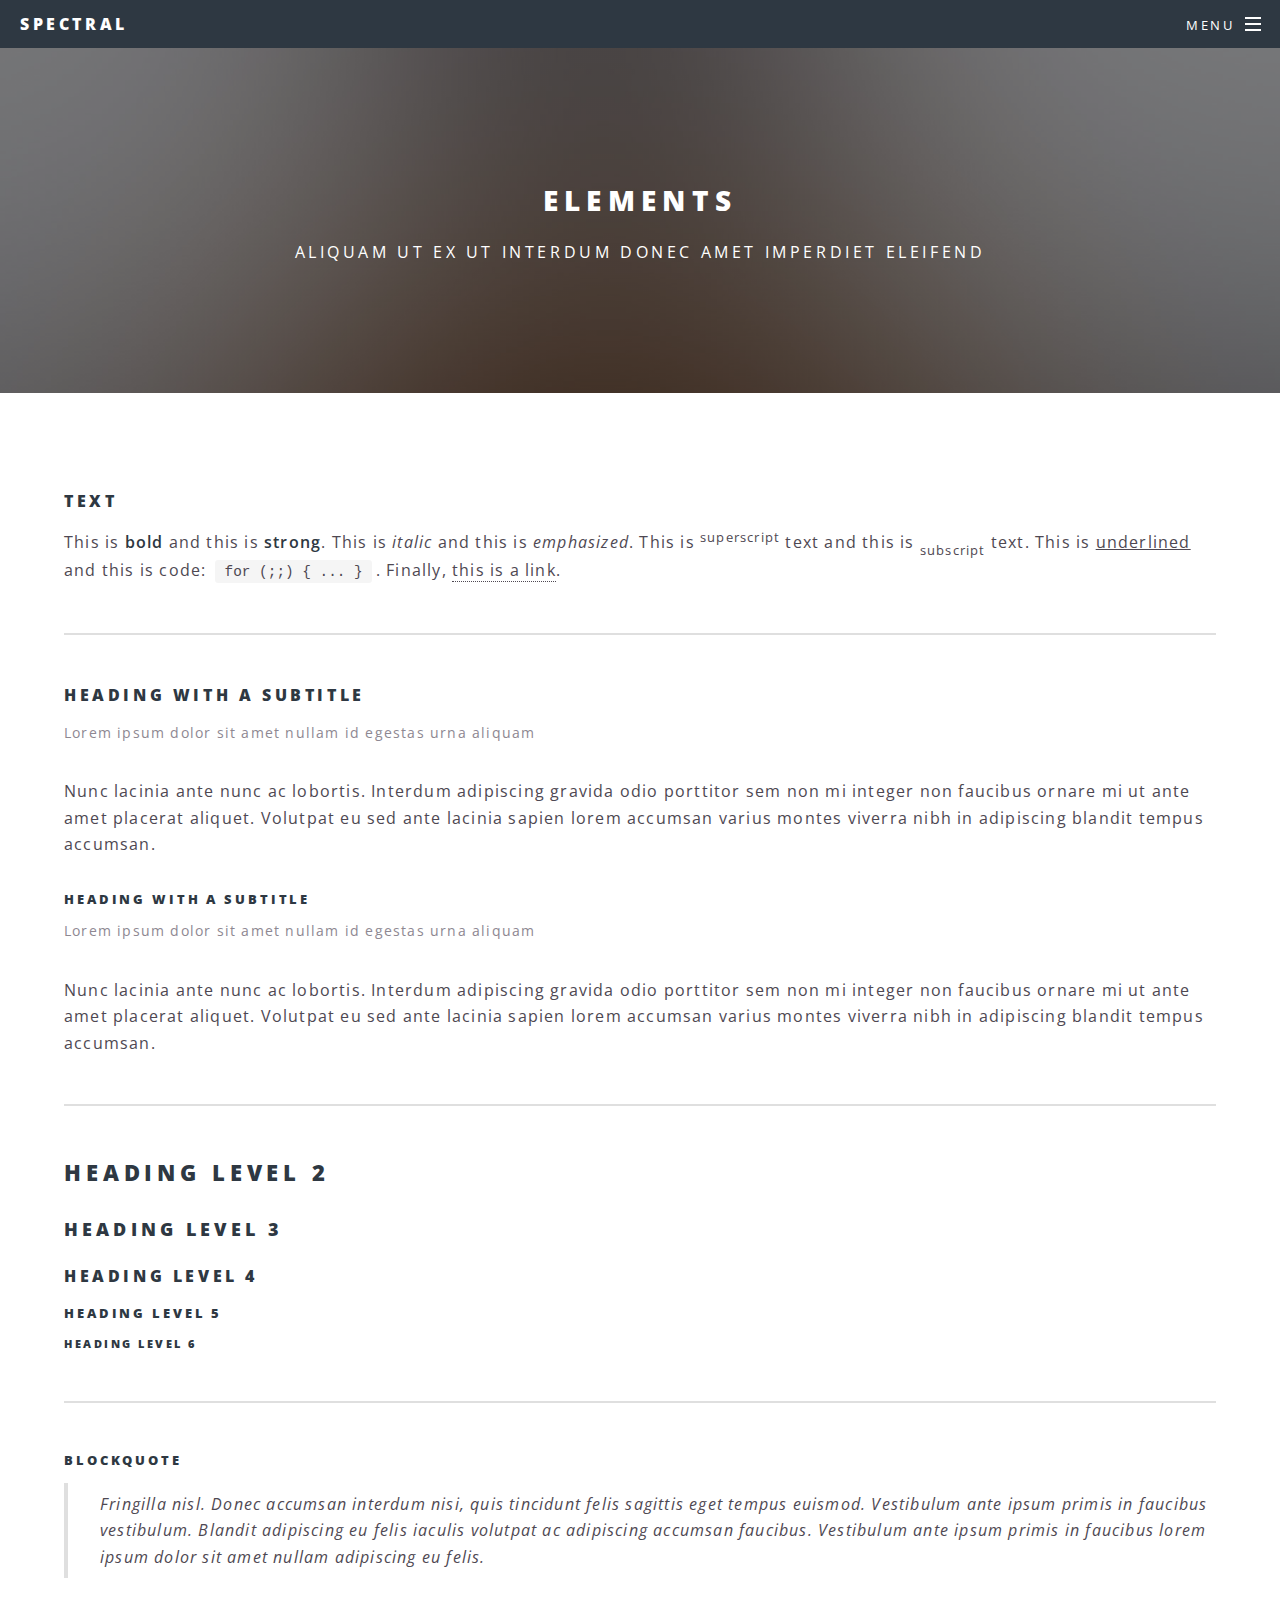
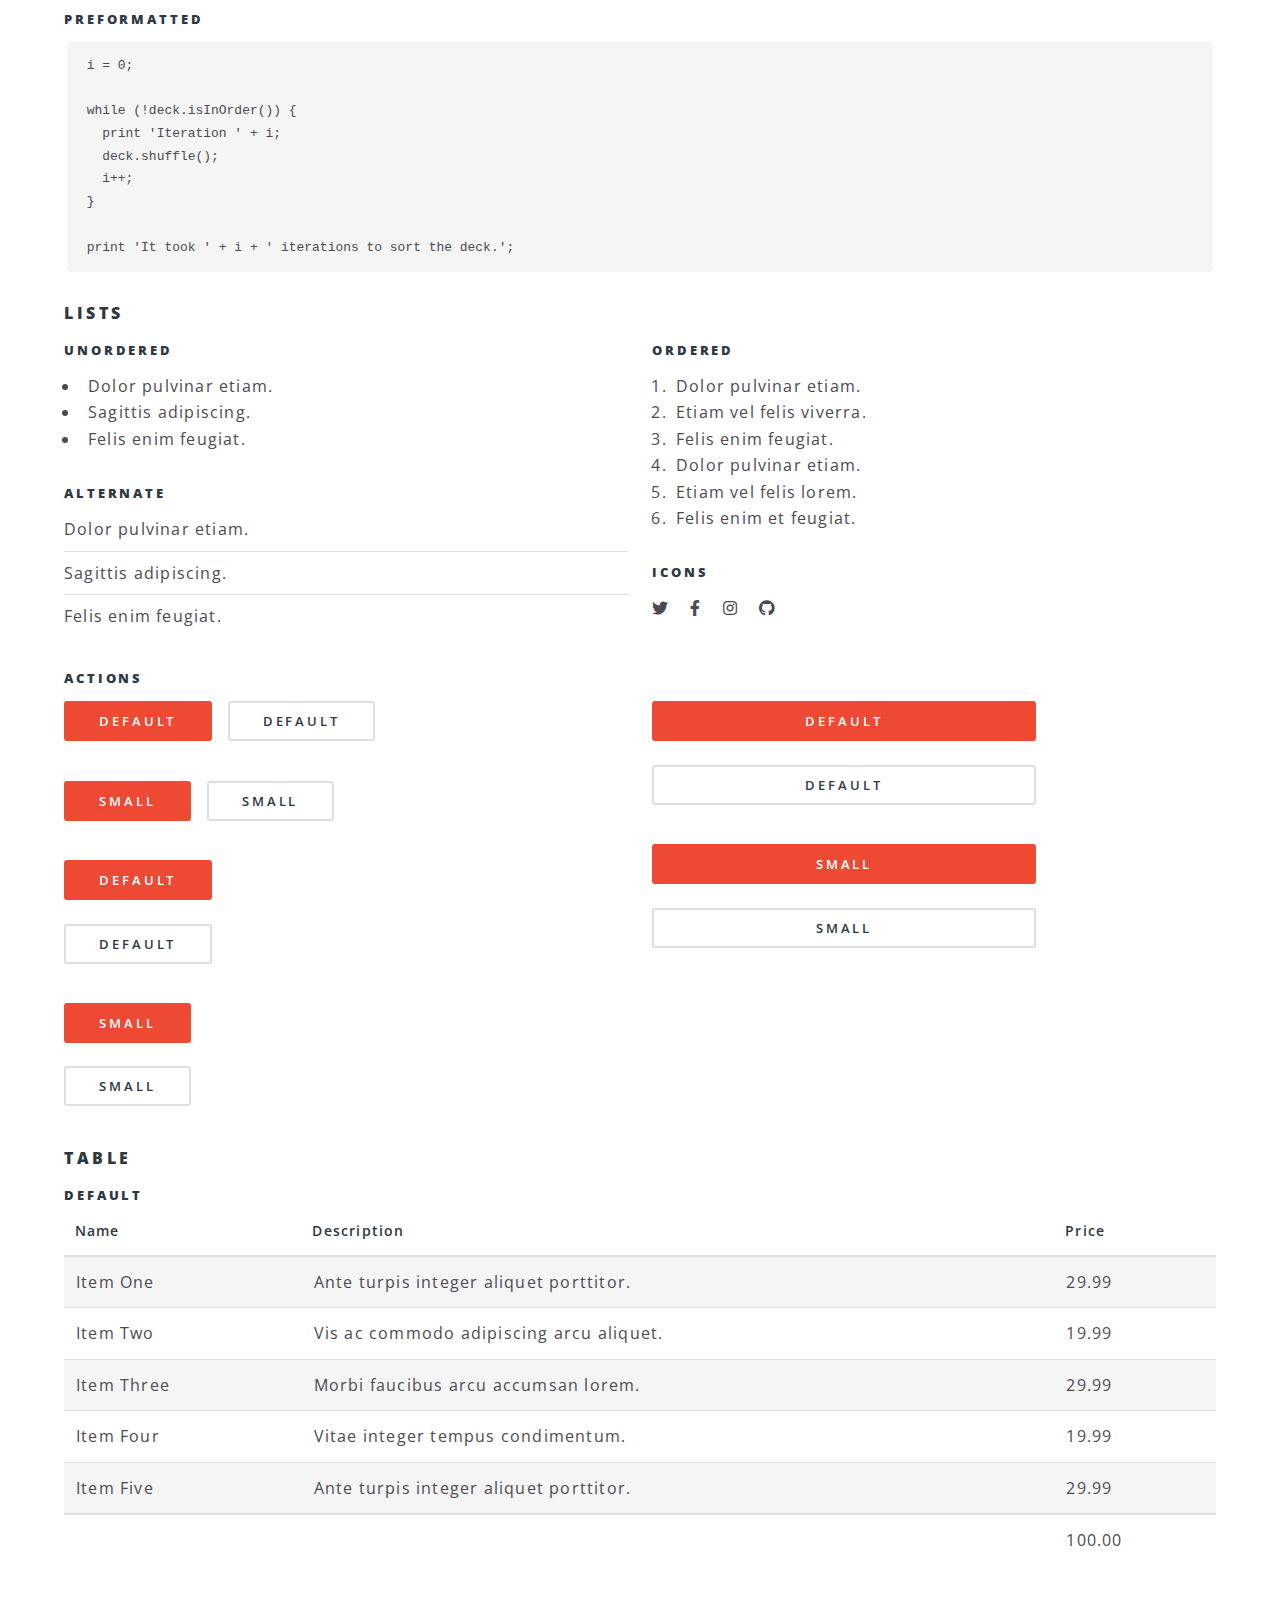
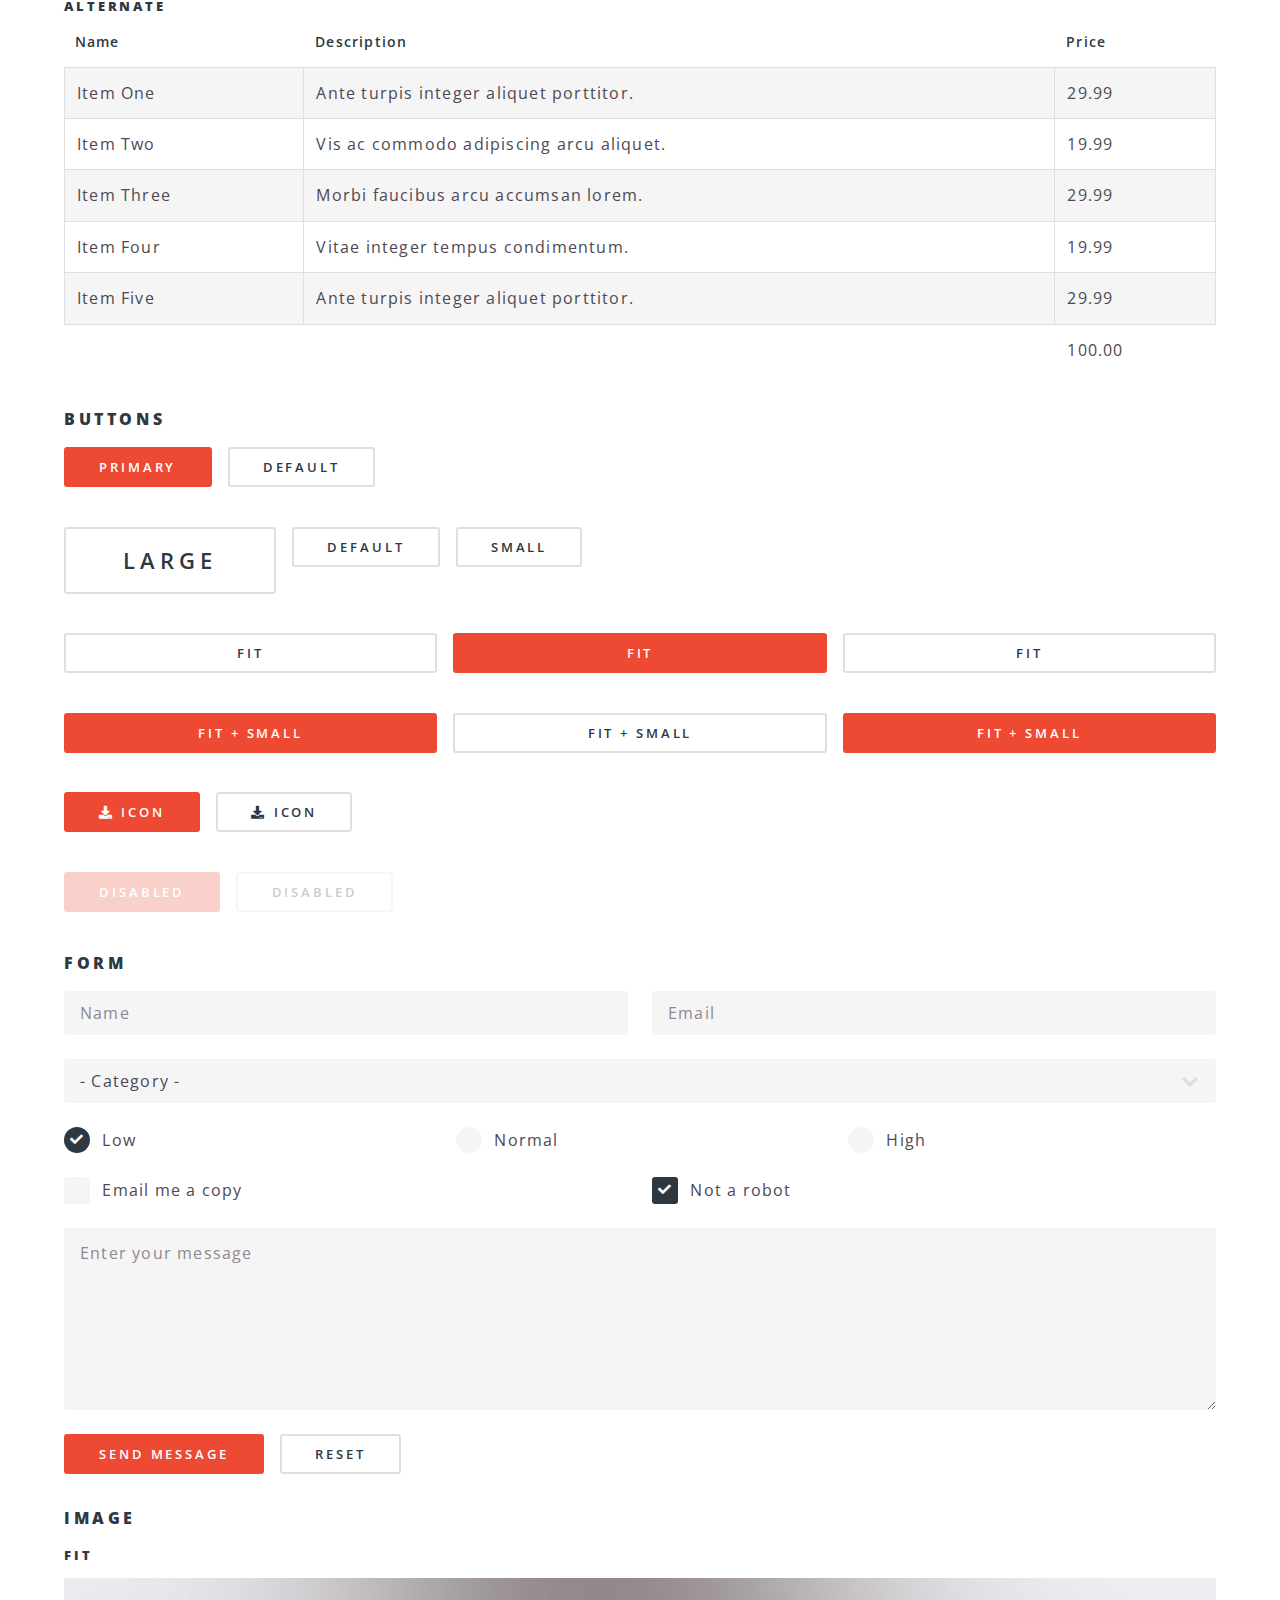
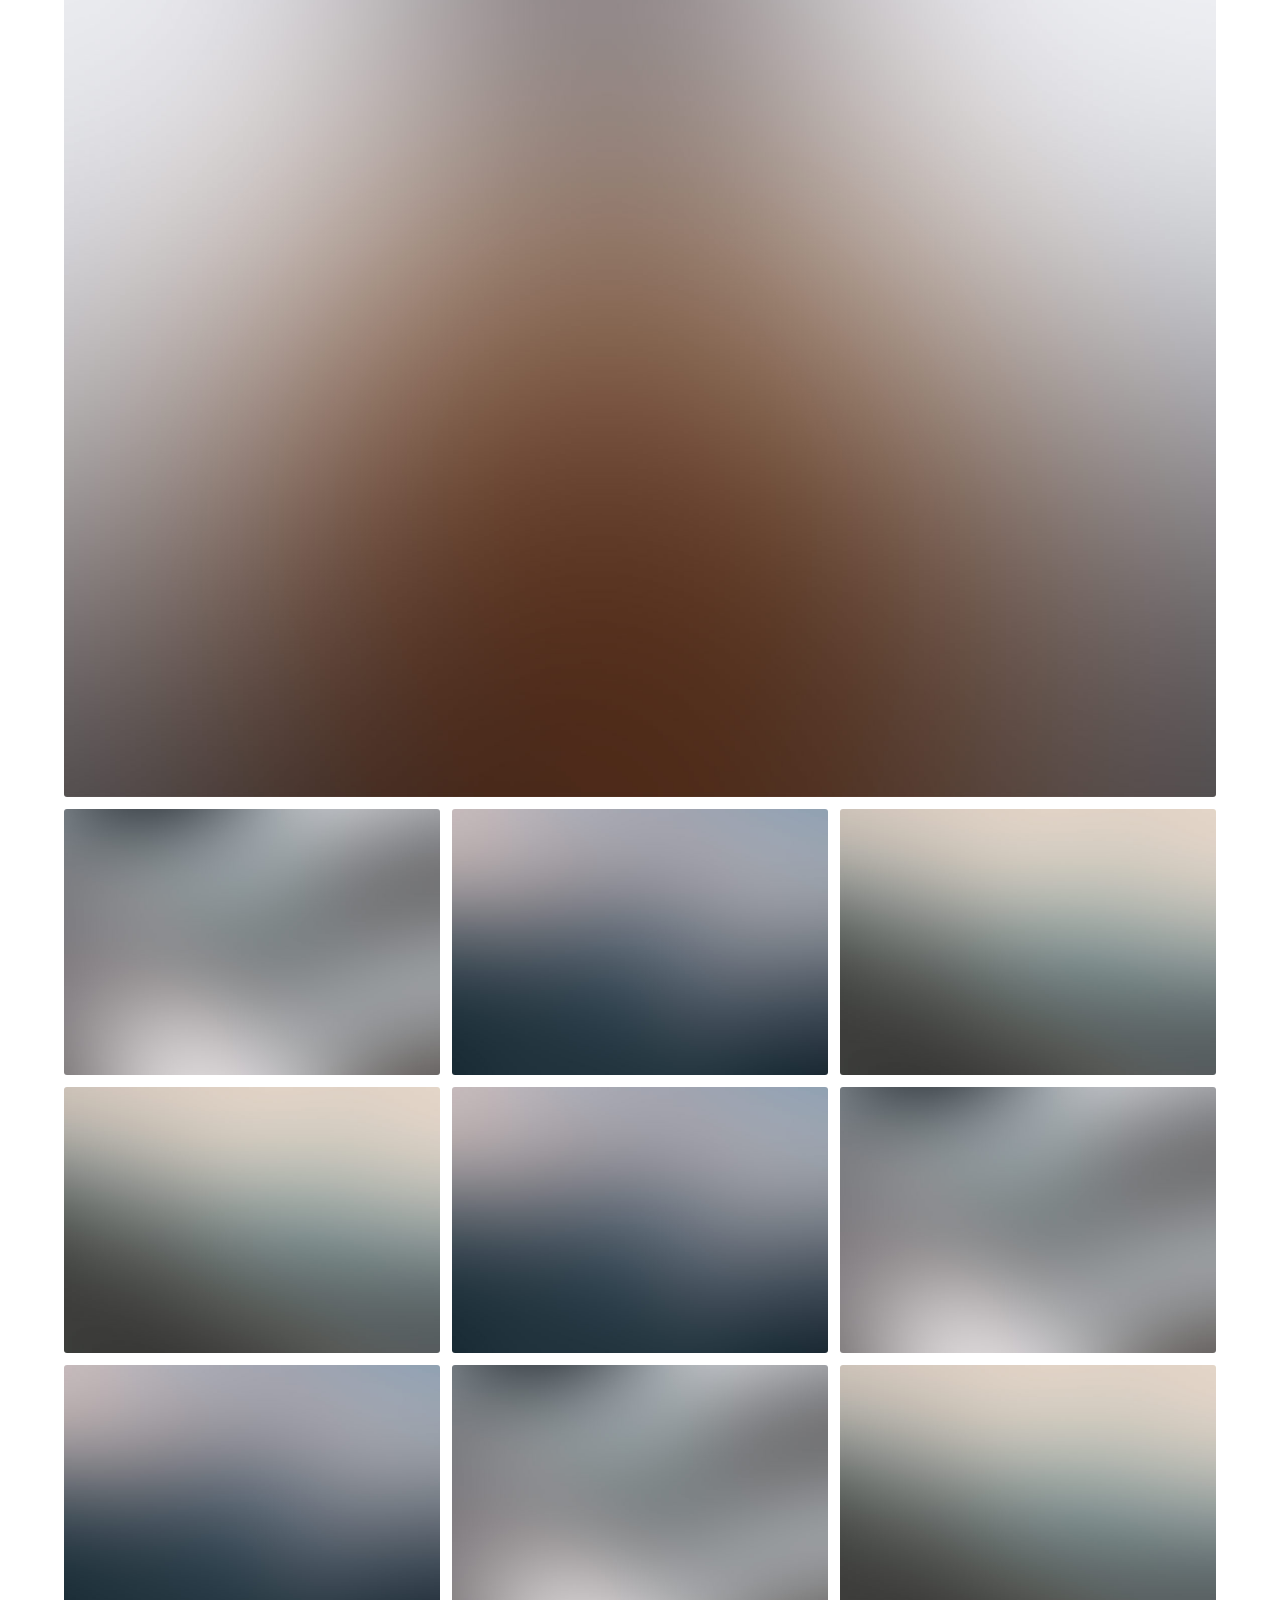
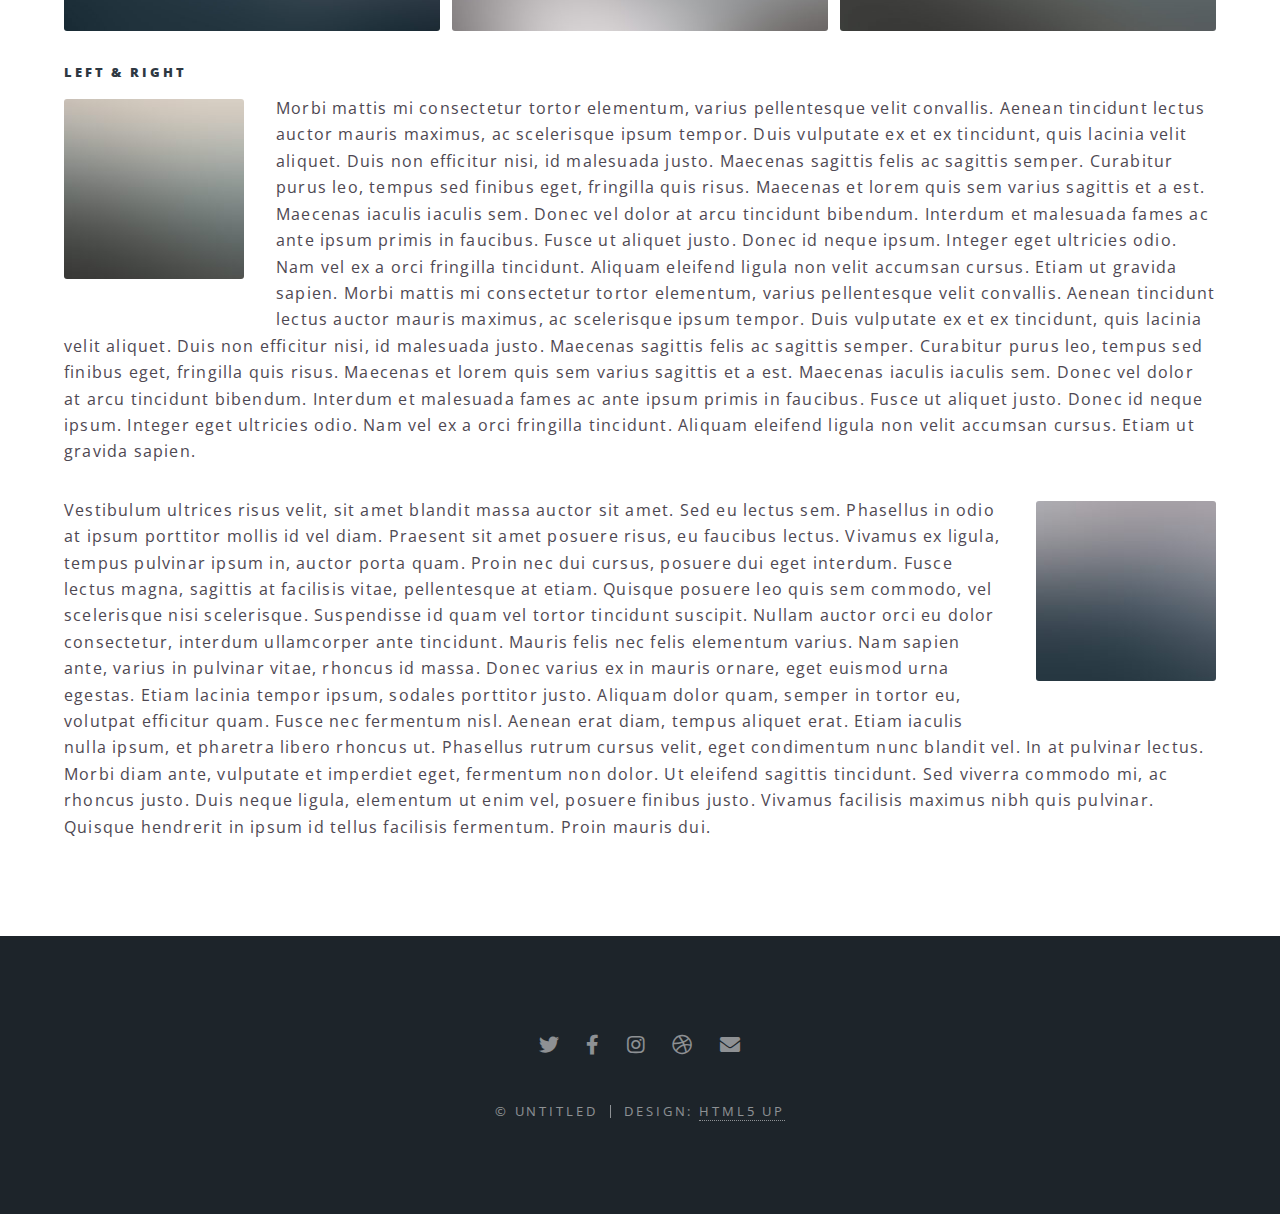
==== elements.html @ bafc872d "Initial commit" ====
<!DOCTYPE HTML>
<!--
	Spectral by HTML5 UP
	html5up.net | @ajlkn
	Free for personal and commercial use under the CCA 3.0 license (html5up.net/license)
-->
<html>
	<head>
		<title>Elements - Spectral by HTML5 UP</title>
		<meta charset="utf-8" />
		<meta name="viewport" content="width=device-width, initial-scale=1, user-scalable=no" />
		<link rel="stylesheet" href="assets/css/main.css" />
		<noscript><link rel="stylesheet" href="assets/css/noscript.css" /></noscript>
	</head>
	<body class="is-preload">

		<!-- Page Wrapper -->
			<div id="page-wrapper">

				<!-- Header -->
					<header id="header">
						<h1><a href="index.html">Spectral</a></h1>
						<nav id="nav">
							<ul>
								<li class="special">
									<a href="#menu" class="menuToggle"><span>Menu</span></a>
									<div id="menu">
										<ul>
											<li><a href="index.html">Home</a></li>
											<li><a href="generic.html">Generic</a></li>
											<li><a href="elements.html">Elements</a></li>
											<li><a href="#">Sign Up</a></li>
											<li><a href="#">Log In</a></li>
										</ul>
									</div>
								</li>
							</ul>
						</nav>
					</header>

				<!-- Main -->
					<article id="main">
						<header>
							<h2>Elements</h2>
							<p>Aliquam ut ex ut interdum donec amet imperdiet eleifend</p>
						</header>
						<section class="wrapper style5">
							<div class="inner">

								<section>
									<h4>Text</h4>
									<p>This is <b>bold</b> and this is <strong>strong</strong>. This is <i>italic</i> and this is <em>emphasized</em>.
									This is <sup>superscript</sup> text and this is <sub>subscript</sub> text.
									This is <u>underlined</u> and this is code: <code>for (;;) { ... }</code>. Finally, <a href="#">this is a link</a>.</p>
									<hr />
									<header>
										<h4>Heading with a Subtitle</h4>
										<p>Lorem ipsum dolor sit amet nullam id egestas urna aliquam</p>
									</header>
									<p>Nunc lacinia ante nunc ac lobortis. Interdum adipiscing gravida odio porttitor sem non mi integer non faucibus ornare mi ut ante amet placerat aliquet. Volutpat eu sed ante lacinia sapien lorem accumsan varius montes viverra nibh in adipiscing blandit tempus accumsan.</p>
									<header>
										<h5>Heading with a Subtitle</h5>
										<p>Lorem ipsum dolor sit amet nullam id egestas urna aliquam</p>
									</header>
									<p>Nunc lacinia ante nunc ac lobortis. Interdum adipiscing gravida odio porttitor sem non mi integer non faucibus ornare mi ut ante amet placerat aliquet. Volutpat eu sed ante lacinia sapien lorem accumsan varius montes viverra nibh in adipiscing blandit tempus accumsan.</p>
									<hr />
									<h2>Heading Level 2</h2>
									<h3>Heading Level 3</h3>
									<h4>Heading Level 4</h4>
									<h5>Heading Level 5</h5>
									<h6>Heading Level 6</h6>
									<hr />
									<h5>Blockquote</h5>
									<blockquote>Fringilla nisl. Donec accumsan interdum nisi, quis tincidunt felis sagittis eget tempus euismod. Vestibulum ante ipsum primis in faucibus vestibulum. Blandit adipiscing eu felis iaculis volutpat ac adipiscing accumsan faucibus. Vestibulum ante ipsum primis in faucibus lorem ipsum dolor sit amet nullam adipiscing eu felis.</blockquote>
									<h5>Preformatted</h5>
									<pre><code>i = 0;

while (!deck.isInOrder()) {
  print 'Iteration ' + i;
  deck.shuffle();
  i++;
}

print 'It took ' + i + ' iterations to sort the deck.';</code></pre>
								</section>

								<section>
									<h4>Lists</h4>
									<div class="row">
										<div class="col-6 col-12-medium">
											<h5>Unordered</h5>
											<ul>
												<li>Dolor pulvinar etiam.</li>
												<li>Sagittis adipiscing.</li>
												<li>Felis enim feugiat.</li>
											</ul>
											<h5>Alternate</h5>
											<ul class="alt">
												<li>Dolor pulvinar etiam.</li>
												<li>Sagittis adipiscing.</li>
												<li>Felis enim feugiat.</li>
											</ul>
										</div>
										<div class="col-6 col-12-medium">
											<h5>Ordered</h5>
											<ol>
												<li>Dolor pulvinar etiam.</li>
												<li>Etiam vel felis viverra.</li>
												<li>Felis enim feugiat.</li>
												<li>Dolor pulvinar etiam.</li>
												<li>Etiam vel felis lorem.</li>
												<li>Felis enim et feugiat.</li>
											</ol>
											<h5>Icons</h5>
											<ul class="icons">
												<li><a href="#" class="icon brands fa-twitter"><span class="label">Twitter</span></a></li>
												<li><a href="#" class="icon brands fa-facebook-f"><span class="label">Facebook</span></a></li>
												<li><a href="#" class="icon brands fa-instagram"><span class="label">Instagram</span></a></li>
												<li><a href="#" class="icon brands fa-github"><span class="label">Github</span></a></li>
											</ul>
										</div>
									</div>
									<h5>Actions</h5>
									<div class="row">
										<div class="col-6 col-12-medium">
											<ul class="actions">
												<li><a href="#" class="button primary">Default</a></li>
												<li><a href="#" class="button">Default</a></li>
											</ul>
											<ul class="actions small">
												<li><a href="#" class="button primary small">Small</a></li>
												<li><a href="#" class="button small">Small</a></li>
											</ul>
											<ul class="actions stacked">
												<li><a href="#" class="button primary">Default</a></li>
												<li><a href="#" class="button">Default</a></li>
											</ul>
											<ul class="actions stacked">
												<li><a href="#" class="button primary small">Small</a></li>
												<li><a href="#" class="button small">Small</a></li>
											</ul>
										</div>
										<div class="col-6 col-12-medium">
											<ul class="actions stacked">
												<li><a href="#" class="button primary fit">Default</a></li>
												<li><a href="#" class="button fit">Default</a></li>
											</ul>
											<ul class="actions stacked">
												<li><a href="#" class="button primary small fit">Small</a></li>
												<li><a href="#" class="button small fit">Small</a></li>
											</ul>
										</div>
									</div>
								</section>

								<section>
									<h4>Table</h4>
									<h5>Default</h5>
									<div class="table-wrapper">
										<table>
											<thead>
												<tr>
													<th>Name</th>
													<th>Description</th>
													<th>Price</th>
												</tr>
											</thead>
											<tbody>
												<tr>
													<td>Item One</td>
													<td>Ante turpis integer aliquet porttitor.</td>
													<td>29.99</td>
												</tr>
												<tr>
													<td>Item Two</td>
													<td>Vis ac commodo adipiscing arcu aliquet.</td>
													<td>19.99</td>
												</tr>
												<tr>
													<td>Item Three</td>
													<td> Morbi faucibus arcu accumsan lorem.</td>
													<td>29.99</td>
												</tr>
												<tr>
													<td>Item Four</td>
													<td>Vitae integer tempus condimentum.</td>
													<td>19.99</td>
												</tr>
												<tr>
													<td>Item Five</td>
													<td>Ante turpis integer aliquet porttitor.</td>
													<td>29.99</td>
												</tr>
											</tbody>
											<tfoot>
												<tr>
													<td colspan="2"></td>
													<td>100.00</td>
												</tr>
											</tfoot>
										</table>
									</div>

									<h5>Alternate</h5>
									<div class="table-wrapper">
										<table class="alt">
											<thead>
												<tr>
													<th>Name</th>
													<th>Description</th>
													<th>Price</th>
												</tr>
											</thead>
											<tbody>
												<tr>
													<td>Item One</td>
													<td>Ante turpis integer aliquet porttitor.</td>
													<td>29.99</td>
												</tr>
												<tr>
													<td>Item Two</td>
													<td>Vis ac commodo adipiscing arcu aliquet.</td>
													<td>19.99</td>
												</tr>
												<tr>
													<td>Item Three</td>
													<td> Morbi faucibus arcu accumsan lorem.</td>
													<td>29.99</td>
												</tr>
												<tr>
													<td>Item Four</td>
													<td>Vitae integer tempus condimentum.</td>
													<td>19.99</td>
												</tr>
												<tr>
													<td>Item Five</td>
													<td>Ante turpis integer aliquet porttitor.</td>
													<td>29.99</td>
												</tr>
											</tbody>
											<tfoot>
												<tr>
													<td colspan="2"></td>
													<td>100.00</td>
												</tr>
											</tfoot>
										</table>
									</div>
								</section>

								<section>
									<h4>Buttons</h4>
									<ul class="actions">
										<li><a href="#" class="button primary">Primary</a></li>
										<li><a href="#" class="button">Default</a></li>
									</ul>
									<ul class="actions">
										<li><a href="#" class="button large">Large</a></li>
										<li><a href="#" class="button">Default</a></li>
										<li><a href="#" class="button small">Small</a></li>
									</ul>
									<ul class="actions fit">
										<li><a href="#" class="button fit">Fit</a></li>
										<li><a href="#" class="button primary fit">Fit</a></li>
										<li><a href="#" class="button fit">Fit</a></li>
									</ul>
									<ul class="actions fit small">
										<li><a href="#" class="button primary fit small">Fit + Small</a></li>
										<li><a href="#" class="button fit small">Fit + Small</a></li>
										<li><a href="#" class="button primary fit small">Fit + Small</a></li>
									</ul>
									<ul class="actions">
										<li><a href="#" class="button primary icon solid fa-download">Icon</a></li>
										<li><a href="#" class="button icon solid fa-download">Icon</a></li>
									</ul>
									<ul class="actions">
										<li><span class="button primary disabled">Disabled</span></li>
										<li><span class="button disabled">Disabled</span></li>
									</ul>
								</section>

								<section>
									<h4>Form</h4>
									<form method="post" action="#">
										<div class="row gtr-uniform">
											<div class="col-6 col-12-xsmall">
												<input type="text" name="demo-name" id="demo-name" value="" placeholder="Name" />
											</div>
											<div class="col-6 col-12-xsmall">
												<input type="email" name="demo-email" id="demo-email" value="" placeholder="Email" />
											</div>
											<div class="col-12">
												<select name="demo-category" id="demo-category">
													<option value="">- Category -</option>
													<option value="1">Manufacturing</option>
													<option value="1">Shipping</option>
													<option value="1">Administration</option>
													<option value="1">Human Resources</option>
												</select>
											</div>
											<div class="col-4 col-12-small">
												<input type="radio" id="demo-priority-low" name="demo-priority" checked>
												<label for="demo-priority-low">Low</label>
											</div>
											<div class="col-4 col-12-small">
												<input type="radio" id="demo-priority-normal" name="demo-priority">
												<label for="demo-priority-normal">Normal</label>
											</div>
											<div class="col-4 col-12-small">
												<input type="radio" id="demo-priority-high" name="demo-priority">
												<label for="demo-priority-high">High</label>
											</div>
											<div class="col-6 col-12-small">
												<input type="checkbox" id="demo-copy" name="demo-copy">
												<label for="demo-copy">Email me a copy</label>
											</div>
											<div class="col-6 col-12-small">
												<input type="checkbox" id="demo-human" name="demo-human" checked>
												<label for="demo-human">Not a robot</label>
											</div>
											<div class="col-12">
												<textarea name="demo-message" id="demo-message" placeholder="Enter your message" rows="6"></textarea>
											</div>
											<div class="col-12">
												<ul class="actions">
													<li><input type="submit" value="Send Message" class="primary" /></li>
													<li><input type="reset" value="Reset" /></li>
												</ul>
											</div>
										</div>
									</form>
								</section>

								<section>
									<h4>Image</h4>
									<h5>Fit</h5>
									<div class="box alt">
										<div class="row gtr-50 gtr-uniform">
											<div class="col-12"><span class="image fit"><img src="images/banner.jpg" alt="" /></span></div>
											<div class="col-4"><span class="image fit"><img src="images/pic01.jpg" alt="" /></span></div>
											<div class="col-4"><span class="image fit"><img src="images/pic02.jpg" alt="" /></span></div>
											<div class="col-4"><span class="image fit"><img src="images/pic03.jpg" alt="" /></span></div>
											<div class="col-4"><span class="image fit"><img src="images/pic03.jpg" alt="" /></span></div>
											<div class="col-4"><span class="image fit"><img src="images/pic02.jpg" alt="" /></span></div>
											<div class="col-4"><span class="image fit"><img src="images/pic01.jpg" alt="" /></span></div>
											<div class="col-4"><span class="image fit"><img src="images/pic02.jpg" alt="" /></span></div>
											<div class="col-4"><span class="image fit"><img src="images/pic01.jpg" alt="" /></span></div>
											<div class="col-4"><span class="image fit"><img src="images/pic03.jpg" alt="" /></span></div>
										</div>
									</div>
									<h5>Left &amp; Right</h5>
									<p><span class="image left"><img src="images/pic04.jpg" alt="" /></span>Morbi mattis mi consectetur tortor elementum, varius pellentesque velit convallis. Aenean tincidunt lectus auctor mauris maximus, ac scelerisque ipsum tempor. Duis vulputate ex et ex tincidunt, quis lacinia velit aliquet. Duis non efficitur nisi, id malesuada justo. Maecenas sagittis felis ac sagittis semper. Curabitur purus leo, tempus sed finibus eget, fringilla quis risus. Maecenas et lorem quis sem varius sagittis et a est. Maecenas iaculis iaculis sem. Donec vel dolor at arcu tincidunt bibendum. Interdum et malesuada fames ac ante ipsum primis in faucibus. Fusce ut aliquet justo. Donec id neque ipsum. Integer eget ultricies odio. Nam vel ex a orci fringilla tincidunt. Aliquam eleifend ligula non velit accumsan cursus. Etiam ut gravida sapien. Morbi mattis mi consectetur tortor elementum, varius pellentesque velit convallis. Aenean tincidunt lectus auctor mauris maximus, ac scelerisque ipsum tempor. Duis vulputate ex et ex tincidunt, quis lacinia velit aliquet. Duis non efficitur nisi, id malesuada justo. Maecenas sagittis felis ac sagittis semper. Curabitur purus leo, tempus sed finibus eget, fringilla quis risus. Maecenas et lorem quis sem varius sagittis et a est. Maecenas iaculis iaculis sem. Donec vel dolor at arcu tincidunt bibendum. Interdum et malesuada fames ac ante ipsum primis in faucibus. Fusce ut aliquet justo. Donec id neque ipsum. Integer eget ultricies odio. Nam vel ex a orci fringilla tincidunt. Aliquam eleifend ligula non velit accumsan cursus. Etiam ut gravida sapien.</p>
									<p><span class="image right"><img src="images/pic05.jpg" alt="" /></span>Vestibulum ultrices risus velit, sit amet blandit massa auctor sit amet. Sed eu lectus sem. Phasellus in odio at ipsum porttitor mollis id vel diam. Praesent sit amet posuere risus, eu faucibus lectus. Vivamus ex ligula, tempus pulvinar ipsum in, auctor porta quam. Proin nec dui cursus, posuere dui eget interdum. Fusce lectus magna, sagittis at facilisis vitae, pellentesque at etiam. Quisque posuere leo quis sem commodo, vel scelerisque nisi scelerisque. Suspendisse id quam vel tortor tincidunt suscipit. Nullam auctor orci eu dolor consectetur, interdum ullamcorper ante tincidunt. Mauris felis nec felis elementum varius. Nam sapien ante, varius in pulvinar vitae, rhoncus id massa. Donec varius ex in mauris ornare, eget euismod urna egestas. Etiam lacinia tempor ipsum, sodales porttitor justo. Aliquam dolor quam, semper in tortor eu, volutpat efficitur quam. Fusce nec fermentum nisl. Aenean erat diam, tempus aliquet erat. Etiam iaculis nulla ipsum, et pharetra libero rhoncus ut. Phasellus rutrum cursus velit, eget condimentum nunc blandit vel. In at pulvinar lectus. Morbi diam ante, vulputate et imperdiet eget, fermentum non dolor. Ut eleifend sagittis tincidunt. Sed viverra commodo mi, ac rhoncus justo. Duis neque ligula, elementum ut enim vel, posuere finibus justo. Vivamus facilisis maximus nibh quis pulvinar. Quisque hendrerit in ipsum id tellus facilisis fermentum. Proin mauris dui.</p>
								</section>

							</div>
						</section>
					</article>

				<!-- Footer -->
					<footer id="footer">
						<ul class="icons">
							<li><a href="#" class="icon brands fa-twitter"><span class="label">Twitter</span></a></li>
							<li><a href="#" class="icon brands fa-facebook-f"><span class="label">Facebook</span></a></li>
							<li><a href="#" class="icon brands fa-instagram"><span class="label">Instagram</span></a></li>
							<li><a href="#" class="icon brands fa-dribbble"><span class="label">Dribbble</span></a></li>
							<li><a href="#" class="icon solid fa-envelope"><span class="label">Email</span></a></li>
						</ul>
						<ul class="copyright">
							<li>&copy; Untitled</li><li>Design: <a href="http://html5up.net">HTML5 UP</a></li>
						</ul>
					</footer>

			</div>

		<!-- Scripts -->
			<script src="assets/js/jquery.min.js"></script>
			<script src="assets/js/jquery.scrollex.min.js"></script>
			<script src="assets/js/jquery.scrolly.min.js"></script>
			<script src="assets/js/browser.min.js"></script>
			<script src="assets/js/breakpoints.min.js"></script>
			<script src="assets/js/util.js"></script>
			<script src="assets/js/main.js"></script>

	</body>
</html>
---- assets/css/main.css ----
@import url(fontawesome-all.min.css);
@import url("https://fonts.googleapis.com/css?family=Open+Sans:400,400italic,600,600italic,800,800italic");

/*
	Spectral by HTML5 UP
	html5up.net | @ajlkn
	Free for personal and commercial use under the CCA 3.0 license (html5up.net/license)
*/

html, body, div, span, applet, object,
iframe, h1, h2, h3, h4, h5, h6, p, blockquote,
pre, a, abbr, acronym, address, big, cite,
code, del, dfn, em, img, ins, kbd, q, s, samp,
small, strike, strong, sub, sup, tt, var, b,
u, i, center, dl, dt, dd, ol, ul, li, fieldset,
form, label, legend, table, caption, tbody,
tfoot, thead, tr, th, td, article, aside,
canvas, details, embed, figure, figcaption,
footer, header, hgroup, menu, nav, output, ruby,
section, summary, time, mark, audio, video {
	margin: 0;
	padding: 0;
	border: 0;
	font-size: 100%;
	font: inherit;
	vertical-align: baseline;}

article, aside, details, figcaption, figure,
footer, header, hgroup, menu, nav, section {
	display: block;}

body {
	line-height: 1;
}

ol, ul {
	list-style: none;
}

blockquote, q {
	quotes: none;
}

	blockquote:before, blockquote:after, q:before, q:after {
		content: '';
		content: none;
	}

table {
	border-collapse: collapse;
	border-spacing: 0;
}

body {
	-webkit-text-size-adjust: none;
}

mark {
	background-color: transparent;
	color: inherit;
}

input::-moz-focus-inner {
	border: 0;
	padding: 0;
}

input, select, textarea {
	-moz-appearance: none;
	-webkit-appearance: none;
	-ms-appearance: none;
	appearance: none;
}

/* Basic */

	@-ms-viewport {
		width: device-width;
	}

	html {
		box-sizing: border-box;
	}

	*, *:before, *:after {
		box-sizing: inherit;
	}

	body {
		background: #2e3842;
	}

		body.is-preload *, body.is-preload *:before, body.is-preload *:after {
			-moz-animation: none !important;
			-webkit-animation: none !important;
			-ms-animation: none !important;
			animation: none !important;
			-moz-transition: none !important;
			-webkit-transition: none !important;
			-ms-transition: none !important;
			transition: none !important;
		}

	body, input, select, textarea {
		color: #fff;
		font-family: "Open Sans", Helvetica, sans-serif;
		font-size: 15pt;
		font-weight: 400;
		letter-spacing: 0.075em;
		line-height: 1.65em;
	}

		@media screen and (max-width: 1680px) {

			body, input, select, textarea {
				font-size: 13pt;
			}

		}

		@media screen and (max-width: 1280px) {

			body, input, select, textarea {
				font-size: 12pt;
			}

		}

		@media screen and (max-width: 736px) {

			body, input, select, textarea {
				font-size: 11pt;
				letter-spacing: 0.0375em;
			}

		}

	a {
		-moz-transition: color 0.2s ease, border-bottom-color 0.2s ease;
		-webkit-transition: color 0.2s ease, border-bottom-color 0.2s ease;
		-ms-transition: color 0.2s ease, border-bottom-color 0.2s ease;
		transition: color 0.2s ease, border-bottom-color 0.2s ease;
		border-bottom: dotted 1px;
		color: inherit;
		text-decoration: none;
	}

		a:hover {
			border-bottom-color: transparent;
		}

	strong, b {
		color: #fff;
		font-weight: 600;
	}

	em, i {
		font-style: italic;
	}

	p {
		margin: 0 0 2em 0;
	}

	h1, h2, h3, h4, h5, h6 {
		color: #fff;
		font-weight: 800;
		letter-spacing: 0.225em;
		line-height: 1em;
		margin: 0 0 1em 0;
		text-transform: uppercase;
	}

		h1 a, h2 a, h3 a, h4 a, h5 a, h6 a {
			color: inherit;
			text-decoration: none;
		}

	h2 {
		font-size: 1.35em;
		line-height: 1.75em;
	}

		@media screen and (max-width: 736px) {

			h2 {
				font-size: 1.1em;
				line-height: 1.65em;
			}

		}

	h3 {
		font-size: 1.15em;
		line-height: 1.75em;
	}

		@media screen and (max-width: 736px) {

			h3 {
				font-size: 1em;
				line-height: 1.65em;
			}

		}

	h4 {
		font-size: 1em;
		line-height: 1.5em;
	}

	h5 {
		font-size: 0.8em;
		line-height: 1.5em;
	}

	h6 {
		font-size: 0.7em;
		line-height: 1.5em;
	}

	sub {
		font-size: 0.8em;
		position: relative;
		top: 0.5em;
	}

	sup {
		font-size: 0.8em;
		position: relative;
		top: -0.5em;
	}

	hr {
		border: 0;
		border-bottom: solid 2px #fff;
		margin: 3em 0;
	}

		hr.major {
			margin: 4.5em 0;
		}

	blockquote {
		border-left: solid 4px #fff;
		font-style: italic;
		margin: 0 0 2em 0;
		padding: 0.5em 0 0.5em 2em;
	}

	code {
		background: rgba(144, 144, 144, 0.25);
		border-radius: 3px;
		font-family: "Courier New", monospace;
		font-size: 0.9em;
		letter-spacing: 0;
		margin: 0 0.25em;
		padding: 0.25em 0.65em;
	}

	pre {
		-webkit-overflow-scrolling: touch;
		font-family: "Courier New", monospace;
		font-size: 0.9em;
		margin: 0 0 2em 0;
	}

		pre code {
			display: block;
			line-height: 1.75em;
			padding: 1em 1.5em;
			overflow-x: auto;
		}

	.align-left {
		text-align: left;
	}

	.align-center {
		text-align: center;
	}

	.align-right {
		text-align: right;
	}

/* Row */

	.row {
		display: flex;
		flex-wrap: wrap;
		box-sizing: border-box;
		align-items: stretch;
	}

		.row > * {
			box-sizing: border-box;
		}

		.row.gtr-uniform > * > :last-child {
			margin-bottom: 0;
		}

		.row.aln-left {
			justify-content: flex-start;
		}

		.row.aln-center {
			justify-content: center;
		}

		.row.aln-right {
			justify-content: flex-end;
		}

		.row.aln-top {
			align-items: flex-start;
		}

		.row.aln-middle {
			align-items: center;
		}

		.row.aln-bottom {
			align-items: flex-end;
		}

		.row > .imp {
			order: -1;
		}

		.row > .col-1 {
			width: 8.33333%;
		}

		.row > .off-1 {
			margin-left: 8.33333%;
		}

		.row > .col-2 {
			width: 16.66667%;
		}

		.row > .off-2 {
			margin-left: 16.66667%;
		}

		.row > .col-3 {
			width: 25%;
		}

		.row > .off-3 {
			margin-left: 25%;
		}

		.row > .col-4 {
			width: 33.33333%;
		}

		.row > .off-4 {
			margin-left: 33.33333%;
		}

		.row > .col-5 {
			width: 41.66667%;
		}

		.row > .off-5 {
			margin-left: 41.66667%;
		}

		.row > .col-6 {
			width: 50%;
		}

		.row > .off-6 {
			margin-left: 50%;
		}

		.row > .col-7 {
			width: 58.33333%;
		}

		.row > .off-7 {
			margin-left: 58.33333%;
		}

		.row > .col-8 {
			width: 66.66667%;
		}

		.row > .off-8 {
			margin-left: 66.66667%;
		}

		.row > .col-9 {
			width: 75%;
		}

		.row > .off-9 {
			margin-left: 75%;
		}

		.row > .col-10 {
			width: 83.33333%;
		}

		.row > .off-10 {
			margin-left: 83.33333%;
		}

		.row > .col-11 {
			width: 91.66667%;
		}

		.row > .off-11 {
			margin-left: 91.66667%;
		}

		.row > .col-12 {
			width: 100%;
		}

		.row > .off-12 {
			margin-left: 100%;
		}

		.row.gtr-0 {
			margin-top: 0;
			margin-left: 0em;
		}

			.row.gtr-0 > * {
				padding: 0 0 0 0em;
			}

			.row.gtr-0.gtr-uniform {
				margin-top: 0em;
			}

				.row.gtr-0.gtr-uniform > * {
					padding-top: 0em;
				}

		.row.gtr-25 {
			margin-top: 0;
			margin-left: -0.375em;
		}

			.row.gtr-25 > * {
				padding: 0 0 0 0.375em;
			}

			.row.gtr-25.gtr-uniform {
				margin-top: -0.375em;
			}

				.row.gtr-25.gtr-uniform > * {
					padding-top: 0.375em;
				}

		.row.gtr-50 {
			margin-top: 0;
			margin-left: -0.75em;
		}

			.row.gtr-50 > * {
				padding: 0 0 0 0.75em;
			}

			.row.gtr-50.gtr-uniform {
				margin-top: -0.75em;
			}

				.row.gtr-50.gtr-uniform > * {
					padding-top: 0.75em;
				}

		.row {
			margin-top: 0;
			margin-left: -1.5em;
		}

			.row > * {
				padding: 0 0 0 1.5em;
			}

			.row.gtr-uniform {
				margin-top: -1.5em;
			}

				.row.gtr-uniform > * {
					padding-top: 1.5em;
				}

		.row.gtr-150 {
			margin-top: 0;
			margin-left: -2.25em;
		}

			.row.gtr-150 > * {
				padding: 0 0 0 2.25em;
			}

			.row.gtr-150.gtr-uniform {
				margin-top: -2.25em;
			}

				.row.gtr-150.gtr-uniform > * {
					padding-top: 2.25em;
				}

		.row.gtr-200 {
			margin-top: 0;
			margin-left: -3em;
		}

			.row.gtr-200 > * {
				padding: 0 0 0 3em;
			}

			.row.gtr-200.gtr-uniform {
				margin-top: -3em;
			}

				.row.gtr-200.gtr-uniform > * {
					padding-top: 3em;
				}

		@media screen and (max-width: 1680px) {

			.row {
				display: flex;
				flex-wrap: wrap;
				box-sizing: border-box;
				align-items: stretch;
			}

				.row > * {
					box-sizing: border-box;
				}

				.row.gtr-uniform > * > :last-child {
					margin-bottom: 0;
				}

				.row.aln-left {
					justify-content: flex-start;
				}

				.row.aln-center {
					justify-content: center;
				}

				.row.aln-right {
					justify-content: flex-end;
				}

				.row.aln-top {
					align-items: flex-start;
				}

				.row.aln-middle {
					align-items: center;
				}

				.row.aln-bottom {
					align-items: flex-end;
				}

				.row > .imp-xlarge {
					order: -1;
				}

				.row > .col-1-xlarge {
					width: 8.33333%;
				}

				.row > .off-1-xlarge {
					margin-left: 8.33333%;
				}

				.row > .col-2-xlarge {
					width: 16.66667%;
				}

				.row > .off-2-xlarge {
					margin-left: 16.66667%;
				}

				.row > .col-3-xlarge {
					width: 25%;
				}

				.row > .off-3-xlarge {
					margin-left: 25%;
				}

				.row > .col-4-xlarge {
					width: 33.33333%;
				}

				.row > .off-4-xlarge {
					margin-left: 33.33333%;
				}

				.row > .col-5-xlarge {
					width: 41.66667%;
				}

				.row > .off-5-xlarge {
					margin-left: 41.66667%;
				}

				.row > .col-6-xlarge {
					width: 50%;
				}

				.row > .off-6-xlarge {
					margin-left: 50%;
				}

				.row > .col-7-xlarge {
					width: 58.33333%;
				}

				.row > .off-7-xlarge {
					margin-left: 58.33333%;
				}

				.row > .col-8-xlarge {
					width: 66.66667%;
				}

				.row > .off-8-xlarge {
					margin-left: 66.66667%;
				}

				.row > .col-9-xlarge {
					width: 75%;
				}

				.row > .off-9-xlarge {
					margin-left: 75%;
				}

				.row > .col-10-xlarge {
					width: 83.33333%;
				}

				.row > .off-10-xlarge {
					margin-left: 83.33333%;
				}

				.row > .col-11-xlarge {
					width: 91.66667%;
				}

				.row > .off-11-xlarge {
					margin-left: 91.66667%;
				}

				.row > .col-12-xlarge {
					width: 100%;
				}

				.row > .off-12-xlarge {
					margin-left: 100%;
				}

				.row.gtr-0 {
					margin-top: 0;
					margin-left: 0em;
				}

					.row.gtr-0 > * {
						padding: 0 0 0 0em;
					}

					.row.gtr-0.gtr-uniform {
						margin-top: 0em;
					}

						.row.gtr-0.gtr-uniform > * {
							padding-top: 0em;
						}

				.row.gtr-25 {
					margin-top: 0;
					margin-left: -0.375em;
				}

					.row.gtr-25 > * {
						padding: 0 0 0 0.375em;
					}

					.row.gtr-25.gtr-uniform {
						margin-top: -0.375em;
					}

						.row.gtr-25.gtr-uniform > * {
							padding-top: 0.375em;
						}

				.row.gtr-50 {
					margin-top: 0;
					margin-left: -0.75em;
				}

					.row.gtr-50 > * {
						padding: 0 0 0 0.75em;
					}

					.row.gtr-50.gtr-uniform {
						margin-top: -0.75em;
					}

						.row.gtr-50.gtr-uniform > * {
							padding-top: 0.75em;
						}

				.row {
					margin-top: 0;
					margin-left: -1.5em;
				}

					.row > * {
						padding: 0 0 0 1.5em;
					}

					.row.gtr-uniform {
						margin-top: -1.5em;
					}

						.row.gtr-uniform > * {
							padding-top: 1.5em;
						}

				.row.gtr-150 {
					margin-top: 0;
					margin-left: -2.25em;
				}

					.row.gtr-150 > * {
						padding: 0 0 0 2.25em;
					}

					.row.gtr-150.gtr-uniform {
						margin-top: -2.25em;
					}

						.row.gtr-150.gtr-uniform > * {
							padding-top: 2.25em;
						}

				.row.gtr-200 {
					margin-top: 0;
					margin-left: -3em;
				}

					.row.gtr-200 > * {
						padding: 0 0 0 3em;
					}

					.row.gtr-200.gtr-uniform {
						margin-top: -3em;
					}

						.row.gtr-200.gtr-uniform > * {
							padding-top: 3em;
						}

		}

		@media screen and (max-width: 1280px) {

			.row {
				display: flex;
				flex-wrap: wrap;
				box-sizing: border-box;
				align-items: stretch;
			}

				.row > * {
					box-sizing: border-box;
				}

				.row.gtr-uniform > * > :last-child {
					margin-bottom: 0;
				}

				.row.aln-left {
					justify-content: flex-start;
				}

				.row.aln-center {
					justify-content: center;
				}

				.row.aln-right {
					justify-content: flex-end;
				}

				.row.aln-top {
					align-items: flex-start;
				}

				.row.aln-middle {
					align-items: center;
				}

				.row.aln-bottom {
					align-items: flex-end;
				}

				.row > .imp-large {
					order: -1;
				}

				.row > .col-1-large {
					width: 8.33333%;
				}

				.row > .off-1-large {
					margin-left: 8.33333%;
				}

				.row > .col-2-large {
					width: 16.66667%;
				}

				.row > .off-2-large {
					margin-left: 16.66667%;
				}

				.row > .col-3-large {
					width: 25%;
				}

				.row > .off-3-large {
					margin-left: 25%;
				}

				.row > .col-4-large {
					width: 33.33333%;
				}

				.row > .off-4-large {
					margin-left: 33.33333%;
				}

				.row > .col-5-large {
					width: 41.66667%;
				}

				.row > .off-5-large {
					margin-left: 41.66667%;
				}

				.row > .col-6-large {
					width: 50%;
				}

				.row > .off-6-large {
					margin-left: 50%;
				}

				.row > .col-7-large {
					width: 58.33333%;
				}

				.row > .off-7-large {
					margin-left: 58.33333%;
				}

				.row > .col-8-large {
					width: 66.66667%;
				}

				.row > .off-8-large {
					margin-left: 66.66667%;
				}

				.row > .col-9-large {
					width: 75%;
				}

				.row > .off-9-large {
					margin-left: 75%;
				}

				.row > .col-10-large {
					width: 83.33333%;
				}

				.row > .off-10-large {
					margin-left: 83.33333%;
				}

				.row > .col-11-large {
					width: 91.66667%;
				}

				.row > .off-11-large {
					margin-left: 91.66667%;
				}

				.row > .col-12-large {
					width: 100%;
				}

				.row > .off-12-large {
					margin-left: 100%;
				}

				.row.gtr-0 {
					margin-top: 0;
					margin-left: 0em;
				}

					.row.gtr-0 > * {
						padding: 0 0 0 0em;
					}

					.row.gtr-0.gtr-uniform {
						margin-top: 0em;
					}

						.row.gtr-0.gtr-uniform > * {
							padding-top: 0em;
						}

				.row.gtr-25 {
					margin-top: 0;
					margin-left: -0.375em;
				}

					.row.gtr-25 > * {
						padding: 0 0 0 0.375em;
					}

					.row.gtr-25.gtr-uniform {
						margin-top: -0.375em;
					}

						.row.gtr-25.gtr-uniform > * {
							padding-top: 0.375em;
						}

				.row.gtr-50 {
					margin-top: 0;
					margin-left: -0.75em;
				}

					.row.gtr-50 > * {
						padding: 0 0 0 0.75em;
					}

					.row.gtr-50.gtr-uniform {
						margin-top: -0.75em;
					}

						.row.gtr-50.gtr-uniform > * {
							padding-top: 0.75em;
						}

				.row {
					margin-top: 0;
					margin-left: -1.5em;
				}

					.row > * {
						padding: 0 0 0 1.5em;
					}

					.row.gtr-uniform {
						margin-top: -1.5em;
					}

						.row.gtr-uniform > * {
							padding-top: 1.5em;
						}

				.row.gtr-150 {
					margin-top: 0;
					margin-left: -2.25em;
				}

					.row.gtr-150 > * {
						padding: 0 0 0 2.25em;
					}

					.row.gtr-150.gtr-uniform {
						margin-top: -2.25em;
					}

						.row.gtr-150.gtr-uniform > * {
							padding-top: 2.25em;
						}

				.row.gtr-200 {
					margin-top: 0;
					margin-left: -3em;
				}

					.row.gtr-200 > * {
						padding: 0 0 0 3em;
					}

					.row.gtr-200.gtr-uniform {
						margin-top: -3em;
					}

						.row.gtr-200.gtr-uniform > * {
							padding-top: 3em;
						}

		}

		@media screen and (max-width: 980px) {

			.row {
				display: flex;
				flex-wrap: wrap;
				box-sizing: border-box;
				align-items: stretch;
			}

				.row > * {
					box-sizing: border-box;
				}

				.row.gtr-uniform > * > :last-child {
					margin-bottom: 0;
				}

				.row.aln-left {
					justify-content: flex-start;
				}

				.row.aln-center {
					justify-content: center;
				}

				.row.aln-right {
					justify-content: flex-end;
				}

				.row.aln-top {
					align-items: flex-start;
				}

				.row.aln-middle {
					align-items: center;
				}

				.row.aln-bottom {
					align-items: flex-end;
				}

				.row > .imp-medium {
					order: -1;
				}

				.row > .col-1-medium {
					width: 8.33333%;
				}

				.row > .off-1-medium {
					margin-left: 8.33333%;
				}

				.row > .col-2-medium {
					width: 16.66667%;
				}

				.row > .off-2-medium {
					margin-left: 16.66667%;
				}

				.row > .col-3-medium {
					width: 25%;
				}

				.row > .off-3-medium {
					margin-left: 25%;
				}

				.row > .col-4-medium {
					width: 33.33333%;
				}

				.row > .off-4-medium {
					margin-left: 33.33333%;
				}

				.row > .col-5-medium {
					width: 41.66667%;
				}

				.row > .off-5-medium {
					margin-left: 41.66667%;
				}

				.row > .col-6-medium {
					width: 50%;
				}

				.row > .off-6-medium {
					margin-left: 50%;
				}

				.row > .col-7-medium {
					width: 58.33333%;
				}

				.row > .off-7-medium {
					margin-left: 58.33333%;
				}

				.row > .col-8-medium {
					width: 66.66667%;
				}

				.row > .off-8-medium {
					margin-left: 66.66667%;
				}

				.row > .col-9-medium {
					width: 75%;
				}

				.row > .off-9-medium {
					margin-left: 75%;
				}

				.row > .col-10-medium {
					width: 83.33333%;
				}

				.row > .off-10-medium {
					margin-left: 83.33333%;
				}

				.row > .col-11-medium {
					width: 91.66667%;
				}

				.row > .off-11-medium {
					margin-left: 91.66667%;
				}

				.row > .col-12-medium {
					width: 100%;
				}

				.row > .off-12-medium {
					margin-left: 100%;
				}

				.row.gtr-0 {
					margin-top: 0;
					margin-left: 0em;
				}

					.row.gtr-0 > * {
						padding: 0 0 0 0em;
					}

					.row.gtr-0.gtr-uniform {
						margin-top: 0em;
					}

						.row.gtr-0.gtr-uniform > * {
							padding-top: 0em;
						}

				.row.gtr-25 {
					margin-top: 0;
					margin-left: -0.375em;
				}

					.row.gtr-25 > * {
						padding: 0 0 0 0.375em;
					}

					.row.gtr-25.gtr-uniform {
						margin-top: -0.375em;
					}

						.row.gtr-25.gtr-uniform > * {
							padding-top: 0.375em;
						}

				.row.gtr-50 {
					margin-top: 0;
					margin-left: -0.75em;
				}

					.row.gtr-50 > * {
						padding: 0 0 0 0.75em;
					}

					.row.gtr-50.gtr-uniform {
						margin-top: -0.75em;
					}

						.row.gtr-50.gtr-uniform > * {
							padding-top: 0.75em;
						}

				.row {
					margin-top: 0;
					margin-left: -1.5em;
				}

					.row > * {
						padding: 0 0 0 1.5em;
					}

					.row.gtr-uniform {
						margin-top: -1.5em;
					}

						.row.gtr-uniform > * {
							padding-top: 1.5em;
						}

				.row.gtr-150 {
					margin-top: 0;
					margin-left: -2.25em;
				}

					.row.gtr-150 > * {
						padding: 0 0 0 2.25em;
					}

					.row.gtr-150.gtr-uniform {
						margin-top: -2.25em;
					}

						.row.gtr-150.gtr-uniform > * {
							padding-top: 2.25em;
						}

				.row.gtr-200 {
					margin-top: 0;
					margin-left: -3em;
				}

					.row.gtr-200 > * {
						padding: 0 0 0 3em;
					}

					.row.gtr-200.gtr-uniform {
						margin-top: -3em;
					}

						.row.gtr-200.gtr-uniform > * {
							padding-top: 3em;
						}

		}

		@media screen and (max-width: 736px) {

			.row {
				display: flex;
				flex-wrap: wrap;
				box-sizing: border-box;
				align-items: stretch;
			}

				.row > * {
					box-sizing: border-box;
				}

				.row.gtr-uniform > * > :last-child {
					margin-bottom: 0;
				}

				.row.aln-left {
					justify-content: flex-start;
				}

				.row.aln-center {
					justify-content: center;
				}

				.row.aln-right {
					justify-content: flex-end;
				}

				.row.aln-top {
					align-items: flex-start;
				}

				.row.aln-middle {
					align-items: center;
				}

				.row.aln-bottom {
					align-items: flex-end;
				}

				.row > .imp-small {
					order: -1;
				}

				.row > .col-1-small {
					width: 8.33333%;
				}

				.row > .off-1-small {
					margin-left: 8.33333%;
				}

				.row > .col-2-small {
					width: 16.66667%;
				}

				.row > .off-2-small {
					margin-left: 16.66667%;
				}

				.row > .col-3-small {
					width: 25%;
				}

				.row > .off-3-small {
					margin-left: 25%;
				}

				.row > .col-4-small {
					width: 33.33333%;
				}

				.row > .off-4-small {
					margin-left: 33.33333%;
				}

				.row > .col-5-small {
					width: 41.66667%;
				}

				.row > .off-5-small {
					margin-left: 41.66667%;
				}

				.row > .col-6-small {
					width: 50%;
				}

				.row > .off-6-small {
					margin-left: 50%;
				}

				.row > .col-7-small {
					width: 58.33333%;
				}

				.row > .off-7-small {
					margin-left: 58.33333%;
				}

				.row > .col-8-small {
					width: 66.66667%;
				}

				.row > .off-8-small {
					margin-left: 66.66667%;
				}

				.row > .col-9-small {
					width: 75%;
				}

				.row > .off-9-small {
					margin-left: 75%;
				}

				.row > .col-10-small {
					width: 83.33333%;
				}

				.row > .off-10-small {
					margin-left: 83.33333%;
				}

				.row > .col-11-small {
					width: 91.66667%;
				}

				.row > .off-11-small {
					margin-left: 91.66667%;
				}

				.row > .col-12-small {
					width: 100%;
				}

				.row > .off-12-small {
					margin-left: 100%;
				}

				.row.gtr-0 {
					margin-top: 0;
					margin-left: 0em;
				}

					.row.gtr-0 > * {
						padding: 0 0 0 0em;
					}

					.row.gtr-0.gtr-uniform {
						margin-top: 0em;
					}

						.row.gtr-0.gtr-uniform > * {
							padding-top: 0em;
						}

				.row.gtr-25 {
					margin-top: 0;
					margin-left: -0.375em;
				}

					.row.gtr-25 > * {
						padding: 0 0 0 0.375em;
					}

					.row.gtr-25.gtr-uniform {
						margin-top: -0.375em;
					}

						.row.gtr-25.gtr-uniform > * {
							padding-top: 0.375em;
						}

				.row.gtr-50 {
					margin-top: 0;
					margin-left: -0.75em;
				}

					.row.gtr-50 > * {
						padding: 0 0 0 0.75em;
					}

					.row.gtr-50.gtr-uniform {
						margin-top: -0.75em;
					}

						.row.gtr-50.gtr-uniform > * {
							padding-top: 0.75em;
						}

				.row {
					margin-top: 0;
					margin-left: -1.5em;
				}

					.row > * {
						padding: 0 0 0 1.5em;
					}

					.row.gtr-uniform {
						margin-top: -1.5em;
					}

						.row.gtr-uniform > * {
							padding-top: 1.5em;
						}

				.row.gtr-150 {
					margin-top: 0;
					margin-left: -2.25em;
				}

					.row.gtr-150 > * {
						padding: 0 0 0 2.25em;
					}

					.row.gtr-150.gtr-uniform {
						margin-top: -2.25em;
					}

						.row.gtr-150.gtr-uniform > * {
							padding-top: 2.25em;
						}

				.row.gtr-200 {
					margin-top: 0;
					margin-left: -3em;
				}

					.row.gtr-200 > * {
						padding: 0 0 0 3em;
					}

					.row.gtr-200.gtr-uniform {
						margin-top: -3em;
					}

						.row.gtr-200.gtr-uniform > * {
							padding-top: 3em;
						}

		}

		@media screen and (max-width: 480px) {

			.row {
				display: flex;
				flex-wrap: wrap;
				box-sizing: border-box;
				align-items: stretch;
			}

				.row > * {
					box-sizing: border-box;
				}

				.row.gtr-uniform > * > :last-child {
					margin-bottom: 0;
				}

				.row.aln-left {
					justify-content: flex-start;
				}

				.row.aln-center {
					justify-content: center;
				}

				.row.aln-right {
					justify-content: flex-end;
				}

				.row.aln-top {
					align-items: flex-start;
				}

				.row.aln-middle {
					align-items: center;
				}

				.row.aln-bottom {
					align-items: flex-end;
				}

				.row > .imp-xsmall {
					order: -1;
				}

				.row > .col-1-xsmall {
					width: 8.33333%;
				}

				.row > .off-1-xsmall {
					margin-left: 8.33333%;
				}

				.row > .col-2-xsmall {
					width: 16.66667%;
				}

				.row > .off-2-xsmall {
					margin-left: 16.66667%;
				}

				.row > .col-3-xsmall {
					width: 25%;
				}

				.row > .off-3-xsmall {
					margin-left: 25%;
				}

				.row > .col-4-xsmall {
					width: 33.33333%;
				}

				.row > .off-4-xsmall {
					margin-left: 33.33333%;
				}

				.row > .col-5-xsmall {
					width: 41.66667%;
				}

				.row > .off-5-xsmall {
					margin-left: 41.66667%;
				}

				.row > .col-6-xsmall {
					width: 50%;
				}

				.row > .off-6-xsmall {
					margin-left: 50%;
				}

				.row > .col-7-xsmall {
					width: 58.33333%;
				}

				.row > .off-7-xsmall {
					margin-left: 58.33333%;
				}

				.row > .col-8-xsmall {
					width: 66.66667%;
				}

				.row > .off-8-xsmall {
					margin-left: 66.66667%;
				}

				.row > .col-9-xsmall {
					width: 75%;
				}

				.row > .off-9-xsmall {
					margin-left: 75%;
				}

				.row > .col-10-xsmall {
					width: 83.33333%;
				}

				.row > .off-10-xsmall {
					margin-left: 83.33333%;
				}

				.row > .col-11-xsmall {
					width: 91.66667%;
				}

				.row > .off-11-xsmall {
					margin-left: 91.66667%;
				}

				.row > .col-12-xsmall {
					width: 100%;
				}

				.row > .off-12-xsmall {
					margin-left: 100%;
				}

				.row.gtr-0 {
					margin-top: 0;
					margin-left: 0em;
				}

					.row.gtr-0 > * {
						padding: 0 0 0 0em;
					}

					.row.gtr-0.gtr-uniform {
						margin-top: 0em;
					}

						.row.gtr-0.gtr-uniform > * {
							padding-top: 0em;
						}

				.row.gtr-25 {
					margin-top: 0;
					margin-left: -0.375em;
				}

					.row.gtr-25 > * {
						padding: 0 0 0 0.375em;
					}

					.row.gtr-25.gtr-uniform {
						margin-top: -0.375em;
					}

						.row.gtr-25.gtr-uniform > * {
							padding-top: 0.375em;
						}

				.row.gtr-50 {
					margin-top: 0;
					margin-left: -0.75em;
				}

					.row.gtr-50 > * {
						padding: 0 0 0 0.75em;
					}

					.row.gtr-50.gtr-uniform {
						margin-top: -0.75em;
					}

						.row.gtr-50.gtr-uniform > * {
							padding-top: 0.75em;
						}

				.row {
					margin-top: 0;
					margin-left: -1.5em;
				}

					.row > * {
						padding: 0 0 0 1.5em;
					}

					.row.gtr-uniform {
						margin-top: -1.5em;
					}

						.row.gtr-uniform > * {
							padding-top: 1.5em;
						}

				.row.gtr-150 {
					margin-top: 0;
					margin-left: -2.25em;
				}

					.row.gtr-150 > * {
						padding: 0 0 0 2.25em;
					}

					.row.gtr-150.gtr-uniform {
						margin-top: -2.25em;
					}

						.row.gtr-150.gtr-uniform > * {
							padding-top: 2.25em;
						}

				.row.gtr-200 {
					margin-top: 0;
					margin-left: -3em;
				}

					.row.gtr-200 > * {
						padding: 0 0 0 3em;
					}

					.row.gtr-200.gtr-uniform {
						margin-top: -3em;
					}

						.row.gtr-200.gtr-uniform > * {
							padding-top: 3em;
						}

		}

/* Section/Article */

	section.special, article.special {
		text-align: center;
	}

	header p {
		color: rgba(255, 255, 255, 0.5);
		position: relative;
		top: -0.25em;
	}

	header h3 + p {
		font-size: 1.1em;
	}

	header h4 + p,
	header h5 + p,
	header h6 + p {
		font-size: 0.9em;
	}

	header.major {
		margin: 0 0 3.5em 0;
	}

		header.major h2, header.major h3, header.major h4, header.major h5, header.major h6 {
			border-bottom: solid 2px #fff;
			display: inline-block;
			padding-bottom: 1em;
			position: relative;
		}

			header.major h2:after, header.major h3:after, header.major h4:after, header.major h5:after, header.major h6:after {
				content: '';
				display: block;
				height: 1px;
			}

		header.major p {
			color: #fff;
			top: 0;
		}

		@media screen and (max-width: 736px) {

			header.major {
				margin: 0 0 2em 0;
			}

		}

	@media screen and (max-width: 980px) {

		header br {
			display: none;
		}

	}

/* Form */

	form {
		margin: 0 0 2em 0;
	}

	label {
		color: #fff;
		display: block;
		font-size: 0.9em;
		font-weight: 600;
		margin: 0 0 1em 0;
	}

	input[type="text"],
	input[type="password"],
	input[type="email"],
	select,
	textarea {
		-moz-appearance: none;
		-webkit-appearance: none;
		-ms-appearance: none;
		appearance: none;
		background-color: rgba(144, 144, 144, 0.25);
		border-radius: 3px;
		border: none;
		color: inherit;
		display: block;
		outline: 0;
		padding: 0 1em;
		text-decoration: none;
		width: 100%;
	}

		input[type="text"]:invalid,
		input[type="password"]:invalid,
		input[type="email"]:invalid,
		select:invalid,
		textarea:invalid {
			box-shadow: none;
		}

		input[type="text"]:focus,
		input[type="password"]:focus,
		input[type="email"]:focus,
		select:focus,
		textarea:focus {
			box-shadow: 0 0 0 2px #21b2a6;
		}

	select {
		background-size: 1.25em;
		background-repeat: no-repeat;
		background-position: calc(100% - 1em) center;
		height: 2.75em;
		padding-right: 2.75em;
		text-overflow: ellipsis;
	}

		select:focus::-ms-value {
			background-color: transparent;
		}

		select::-ms-expand {
			display: none;
		}

	input[type="text"],
	input[type="password"],
	input[type="email"],
	select {
		height: 2.75em;
	}

	textarea {
		padding: 0.75em 1em;
	}

	input[type="checkbox"],
	input[type="radio"] {
		-moz-appearance: none;
		-webkit-appearance: none;
		-ms-appearance: none;
		appearance: none;
		display: block;
		float: left;
		margin-right: -2em;
		opacity: 0;
		width: 1em;
		z-index: -1;
	}

		input[type="checkbox"] + label,
		input[type="radio"] + label {
			text-decoration: none;
			color: #fff;
			cursor: pointer;
			display: inline-block;
			font-size: 1em;
			font-weight: 400;
			padding-left: 2.4em;
			padding-right: 0.75em;
			position: relative;
		}

			input[type="checkbox"] + label:before,
			input[type="radio"] + label:before {
				-moz-osx-font-smoothing: grayscale;
				-webkit-font-smoothing: antialiased;
				display: inline-block;
				font-style: normal;
				font-variant: normal;
				text-rendering: auto;
				line-height: 1;
				text-transform: none !important;
				font-family: 'Font Awesome 5 Free';
				font-weight: 900;
			}

			input[type="checkbox"] + label:before,
			input[type="radio"] + label:before {
				background: rgba(144, 144, 144, 0.25);
				border-radius: 3px;
				content: '';
				display: inline-block;
				font-size: 0.8em;
				height: 2.0625em;
				left: 0;
				line-height: 2.0625em;
				position: absolute;
				text-align: center;
				top: 0;
				width: 2.0625em;
			}

		input[type="checkbox"]:checked + label:before,
		input[type="radio"]:checked + label:before {
			background: #2e3842;
			color: #fff;
			content: '\f00c';
		}

		input[type="checkbox"]:focus + label:before,
		input[type="radio"]:focus + label:before {
			box-shadow: 0 0 0 2px #21b2a6;
		}

	input[type="checkbox"] + label:before {
		border-radius: 3px;
	}

	input[type="radio"] + label:before {
		border-radius: 100%;
	}

	::-webkit-input-placeholder {
		color: rgba(255, 255, 255, 0.5) !important;
		opacity: 1.0;
	}

	:-moz-placeholder {
		color: rgba(255, 255, 255, 0.5) !important;
		opacity: 1.0;
	}

	::-moz-placeholder {
		color: rgba(255, 255, 255, 0.5) !important;
		opacity: 1.0;
	}

	:-ms-input-placeholder {
		color: rgba(255, 255, 255, 0.5) !important;
		opacity: 1.0;
	}

/* Box */

	.box {
		border-radius: 3px;
		border: solid 2px #fff;
		margin-bottom: 2em;
		padding: 1.5em;
	}

		.box > :last-child,
		.box > :last-child > :last-child,
		.box > :last-child > :last-child > :last-child {
			margin-bottom: 0;
		}

		.box.alt {
			border: 0;
			border-radius: 0;
			padding: 0;
		}

/* Icon */

	.icon {
		text-decoration: none;
		border-bottom: none;
		position: relative;
	}

		.icon:before {
			-moz-osx-font-smoothing: grayscale;
			-webkit-font-smoothing: antialiased;
			display: inline-block;
			font-style: normal;
			font-variant: normal;
			text-rendering: auto;
			line-height: 1;
			text-transform: none !important;
			font-family: 'Font Awesome 5 Free';
			font-weight: 400;
		}

		.icon > .label {
			display: none;
		}

		.icon:before {
			line-height: inherit;
		}

		.icon.solid:before {
			font-weight: 900;
		}

		.icon.brands:before {
			font-family: 'Font Awesome 5 Brands';
		}

		.icon.major {
			-moz-transform: rotate(-45deg);
			-webkit-transform: rotate(-45deg);
			-ms-transform: rotate(-45deg);
			transform: rotate(-45deg);
			border-radius: 3px;
			border: solid 2px #fff;
			display: inline-block;
			font-size: 1.35em;
			height: calc(3em + 2px);
			line-height: 3em;
			text-align: center;
			width: calc(3em + 2px);
		}

			.icon.major:before {
				-moz-transform: rotate(45deg);
				-webkit-transform: rotate(45deg);
				-ms-transform: rotate(45deg);
				transform: rotate(45deg);
				display: inline-block;
				font-size: 1.5em;
			}

			@media screen and (max-width: 736px) {

				.icon.major {
					font-size: 1em;
				}

			}

		.icon.style1 {
			color: #00ffcc;
		}

		.icon.style2 {
			color: #00f0ff;
		}

		.icon.style3 {
			color: #76ddff;
		}

/* Image */

	.image {
		border-radius: 3px;
		border: 0;
		display: inline-block;
		position: relative;
	}

		.image img {
			border-radius: 3px;
			display: block;
		}

		.image.left {
			float: left;
			margin: 0 2em 2em 0;
			top: 0.25em;
		}

		.image.right {
			float: right;
			margin: 0 0 2em 2em;
			top: 0.25em;
		}

		.image.left, .image.right {
			max-width: 40%;
		}

			.image.left img, .image.right img {
				width: 100%;
			}

		.image.fit {
			display: block;
			margin: 0 0 2em 0;
			width: 100%;
		}

			.image.fit img {
				width: 100%;
			}

/* List */

	ol {
		list-style: decimal;
		margin: 0 0 2em 0;
		padding-left: 1.25em;
	}

		ol li {
			padding-left: 0.25em;
		}

	ul {
		list-style: disc;
		margin: 0 0 2em 0;
		padding-left: 1em;
	}

		ul li {
			padding-left: 0.5em;
		}

		ul.alt {
			list-style: none;
			padding-left: 0;
		}

			ul.alt li {
				border-top: solid 1px #fff;
				padding: 0.5em 0;
			}

				ul.alt li:first-child {
					border-top: 0;
					padding-top: 0;
				}

	dl {
		margin: 0 0 2em 0;
	}

/* Actions */

	ul.actions {
		display: -moz-flex;
		display: -webkit-flex;
		display: -ms-flex;
		display: flex;
		cursor: default;
		list-style: none;
		margin-left: -1em;
		padding-left: 0;
	}

		ul.actions li {
			padding: 0 0 0 1em;
			vertical-align: middle;
		}

		ul.actions.special {
			-moz-justify-content: center;
			-webkit-justify-content: center;
			-ms-justify-content: center;
			justify-content: center;
			width: 100%;
			margin-left: 0;
		}

			ul.actions.special li:first-child {
				padding-left: 0;
			}

		ul.actions.stacked {
			-moz-flex-direction: column;
			-webkit-flex-direction: column;
			-ms-flex-direction: column;
			flex-direction: column;
			margin-left: 0;
		}

			ul.actions.stacked li {
				padding: 1em 0 0 0;
			}

				ul.actions.stacked li:first-child {
					padding-top: 0;
				}

		ul.actions.fit {
			width: calc(100% + 1em);
		}

			ul.actions.fit li {
				-moz-flex-grow: 1;
				-webkit-flex-grow: 1;
				-ms-flex-grow: 1;
				flex-grow: 1;
				-moz-flex-shrink: 1;
				-webkit-flex-shrink: 1;
				-ms-flex-shrink: 1;
				flex-shrink: 1;
				width: 100%;
			}

				ul.actions.fit li > * {
					width: 100%;
				}

			ul.actions.fit.stacked {
				width: 100%;
			}

		@media screen and (max-width: 480px) {

			ul.actions:not(.fixed) {
				-moz-flex-direction: column;
				-webkit-flex-direction: column;
				-ms-flex-direction: column;
				flex-direction: column;
				margin-left: 0;
				width: 100% !important;
			}

				ul.actions:not(.fixed) li {
					-moz-flex-grow: 1;
					-webkit-flex-grow: 1;
					-ms-flex-grow: 1;
					flex-grow: 1;
					-moz-flex-shrink: 1;
					-webkit-flex-shrink: 1;
					-ms-flex-shrink: 1;
					flex-shrink: 1;
					padding: 1em 0 0 0;
					text-align: center;
					width: 100%;
				}

					ul.actions:not(.fixed) li > * {
						width: 100%;
					}

					ul.actions:not(.fixed) li:first-child {
						padding-top: 0;
					}

					ul.actions:not(.fixed) li input[type="submit"],
					ul.actions:not(.fixed) li input[type="reset"],
					ul.actions:not(.fixed) li input[type="button"],
					ul.actions:not(.fixed) li button,
					ul.actions:not(.fixed) li .button {
						width: 100%;
					}

						ul.actions:not(.fixed) li input[type="submit"].icon:before,
						ul.actions:not(.fixed) li input[type="reset"].icon:before,
						ul.actions:not(.fixed) li input[type="button"].icon:before,
						ul.actions:not(.fixed) li button.icon:before,
						ul.actions:not(.fixed) li .button.icon:before {
							margin-left: -0.5em;
						}

		}

/* Icons */

	ul.icons {
		cursor: default;
		list-style: none;
		padding-left: 0;
	}

		ul.icons li {
			display: inline-block;
			padding: 0 1em 0 0;
		}

			ul.icons li:last-child {
				padding-right: 0 !important;
			}

		ul.icons.major {
			padding: 1em 0;
		}

			ul.icons.major li {
				padding-right: 3.5em;
			}

				@media screen and (max-width: 736px) {

					ul.icons.major li {
						padding: 0 1em !important;
					}

				}

/* Table */

	.table-wrapper {
		-webkit-overflow-scrolling: touch;
		overflow-x: auto;
	}

	table {
		margin: 0 0 2em 0;
		width: 100%;
	}

		table tbody tr {
			border: solid 1px #fff;
			border-left: 0;
			border-right: 0;
		}

			table tbody tr:nth-child(2n + 1) {
				background-color: rgba(144, 144, 144, 0.25);
			}

		table td {
			padding: 0.75em 0.75em;
		}

		table th {
			color: #fff;
			font-size: 0.9em;
			font-weight: 600;
			padding: 0 0.75em 0.75em 0.75em;
			text-align: left;
		}

		table thead {
			border-bottom: solid 2px #fff;
		}

		table tfoot {
			border-top: solid 2px #fff;
		}

		table.alt {
			border-collapse: separate;
		}

			table.alt tbody tr td {
				border: solid 1px #fff;
				border-left-width: 0;
				border-top-width: 0;
			}

				table.alt tbody tr td:first-child {
					border-left-width: 1px;
				}

			table.alt tbody tr:first-child td {
				border-top-width: 1px;
			}

			table.alt thead {
				border-bottom: 0;
			}

			table.alt tfoot {
				border-top: 0;
			}

/* Button */

	input[type="submit"],
	input[type="reset"],
	input[type="button"],
	button,
	.button {
		-moz-appearance: none;
		-webkit-appearance: none;
		-ms-appearance: none;
		appearance: none;
		-moz-transition: background-color 0.2s ease-in-out, color 0.2s ease-in-out;
		-webkit-transition: background-color 0.2s ease-in-out, color 0.2s ease-in-out;
		-ms-transition: background-color 0.2s ease-in-out, color 0.2s ease-in-out;
		transition: background-color 0.2s ease-in-out, color 0.2s ease-in-out;
		background-color: transparent;
		border-radius: 3px;
		border: 0;
		box-shadow: inset 0 0 0 2px #fff;
		color: #fff;
		cursor: pointer;
		display: inline-block;
		font-size: 0.8em;
		font-weight: 600;
		height: 3.125em;
		letter-spacing: 0.225em;
		line-height: 3.125em;
		max-width: 30em;
		padding: 0 2.75em;
		text-align: center;
		text-decoration: none;
		text-transform: uppercase;
		white-space: nowrap;
		overflow: hidden;
		text-overflow: ellipsis;
	}

		input[type="submit"]:hover,
		input[type="reset"]:hover,
		input[type="button"]:hover,
		button:hover,
		.button:hover {
			background-color: rgba(144, 144, 144, 0.25);
		}

		input[type="submit"]:active,
		input[type="reset"]:active,
		input[type="button"]:active,
		button:active,
		.button:active {
			background-color: rgba(144, 144, 144, 0.5);
		}

		input[type="submit"].icon:before,
		input[type="reset"].icon:before,
		input[type="button"].icon:before,
		button.icon:before,
		.button.icon:before {
			margin-right: 0.5em;
		}

		input[type="submit"].fit,
		input[type="reset"].fit,
		input[type="button"].fit,
		button.fit,
		.button.fit {
			width: 100%;
		}

		input[type="submit"].small,
		input[type="reset"].small,
		input[type="button"].small,
		button.small,
		.button.small {
			font-size: 0.8em;
		}

		input[type="submit"].large,
		input[type="reset"].large,
		input[type="button"].large,
		button.large,
		.button.large {
			font-size: 1.35em;
		}

		input[type="submit"].primary,
		input[type="reset"].primary,
		input[type="button"].primary,
		button.primary,
		.button.primary {
			background-color: #ed4933;
			box-shadow: none !important;
			color: #ffffff !important;
		}

			input[type="submit"].primary:hover,
			input[type="reset"].primary:hover,
			input[type="button"].primary:hover,
			button.primary:hover,
			.button.primary:hover {
				background-color: #ef5e4a !important;
			}

			input[type="submit"].primary:active,
			input[type="reset"].primary:active,
			input[type="button"].primary:active,
			button.primary:active,
			.button.primary:active {
				background-color: #eb341c !important;
			}

		input[type="submit"].disabled, input[type="submit"]:disabled,
		input[type="reset"].disabled,
		input[type="reset"]:disabled,
		input[type="button"].disabled,
		input[type="button"]:disabled,
		button.disabled,
		button:disabled,
		.button.disabled,
		.button:disabled {
			pointer-events: none;
			opacity: 0.25;
		}

		@media screen and (max-width: 736px) {

			input[type="submit"],
			input[type="reset"],
			input[type="button"],
			button,
			.button {
				height: 3.75em;
				line-height: 3.75em;
			}

		}

/* Features */

	.features {
		display: -moz-flex;
		display: -webkit-flex;
		display: -ms-flex;
		display: flex;
		-moz-flex-wrap: wrap;
		-webkit-flex-wrap: wrap;
		-ms-flex-wrap: wrap;
		flex-wrap: wrap;
		-moz-justify-content: center;
		-webkit-justify-content: center;
		-ms-justify-content: center;
		justify-content: center;
		list-style: none;
		padding: 0;
		width: 100%;
	}

		.features li {
			padding: 4em 4em 2em 6em ;
			display: block;
			position: relative;
			text-align: left;
			width: 50%;
		}

			.features li:nth-child(1) {
				background-color: rgba(0, 0, 0, 0.035);
			}

			.features li:nth-child(2) {
				background-color: rgba(0, 0, 0, 0.07);
			}

			.features li:nth-child(3) {
				background-color: rgba(0, 0, 0, 0.105);
			}

			.features li:nth-child(4) {
				background-color: rgba(0, 0, 0, 0.14);
			}

			.features li:nth-child(5) {
				background-color: rgba(0, 0, 0, 0.175);
			}

			.features li:nth-child(6) {
				background-color: rgba(0, 0, 0, 0.21);
			}

			.features li:nth-child(7) {
				background-color: rgba(0, 0, 0, 0.245);
			}

			.features li:nth-child(8) {
				background-color: rgba(0, 0, 0, 0.28);
			}

			.features li:nth-child(9) {
				background-color: rgba(0, 0, 0, 0.315);
			}

			.features li:nth-child(10) {
				background-color: rgba(0, 0, 0, 0.35);
			}

			.features li:before {
				display: block;
				color: #00ffcc;
				position: absolute;
				left: 1.75em;
				top: 2.75em;
				font-size: 1.5em;
			}

			.features li:nth-child(1) {
				border-top-left-radius: 3px;
			}

			.features li:nth-child(2) {
				border-top-right-radius: 3px;
			}

			.features li:nth-last-child(1) {
				border-bottom-right-radius: 3px;
			}

			.features li:nth-last-child(2) {
				border-bottom-left-radius: 3px;
			}

			@media screen and (max-width: 980px) {

				.features li {
					padding: 3em 2em 1em 2em ;
					text-align: center;
				}

					.features li:before {
						left: 0;
						margin: 0 0 1em 0;
						position: relative;
						top: 0;
					}

			}

			@media screen and (max-width: 736px) {

				.features li {
					padding: 3em 0 1em 0 ;
					background-color: transparent !important;
					border-top: solid 2px #fff;
					width: 100%;
				}

					.features li:first-child {
						border-top: 0;
					}

			}

/* Spotlight */

	.spotlight {
		-moz-align-items: center;
		-webkit-align-items: center;
		-ms-align-items: center;
		align-items: center;
		display: -moz-flex;
		display: -webkit-flex;
		display: -ms-flex;
		display: flex;
	}

		.spotlight .image {
			-moz-order: 1;
			-webkit-order: 1;
			-ms-order: 1;
			order: 1;
			border-radius: 0;
			width: 40%;
		}

			.spotlight .image img {
				border-radius: 0;
				width: 100%;
			}

		.spotlight .content {
			padding: 2em 4em 0.1em 4em ;
			-moz-order: 2;
			-webkit-order: 2;
			-ms-order: 2;
			order: 2;
			max-width: 48em;
			width: 60%;
		}

		.spotlight:nth-child(2n) {
			-moz-flex-direction: row-reverse;
			-webkit-flex-direction: row-reverse;
			-ms-flex-direction: row-reverse;
			flex-direction: row-reverse;
		}

		.spotlight:nth-child(1) {
			background-color: rgba(0, 0, 0, 0.075);
		}

		.spotlight:nth-child(2) {
			background-color: rgba(0, 0, 0, 0.15);
		}

		.spotlight:nth-child(3) {
			background-color: rgba(0, 0, 0, 0.225);
		}

		.spotlight:nth-child(4) {
			background-color: rgba(0, 0, 0, 0.3);
		}

		.spotlight:nth-child(5) {
			background-color: rgba(0, 0, 0, 0.375);
		}

		.spotlight:nth-child(6) {
			background-color: rgba(0, 0, 0, 0.45);
		}

		.spotlight:nth-child(7) {
			background-color: rgba(0, 0, 0, 0.525);
		}

		.spotlight:nth-child(8) {
			background-color: rgba(0, 0, 0, 0.6);
		}

		.spotlight:nth-child(9) {
			background-color: rgba(0, 0, 0, 0.675);
		}

		.spotlight:nth-child(10) {
			background-color: rgba(0, 0, 0, 0.75);
		}

		@media screen and (max-width: 1280px) {

			.spotlight .image {
				width: 45%;
			}

			.spotlight .content {
				width: 55%;
			}

		}

		@media screen and (max-width: 980px) {

			.spotlight {
				display: block;
			}

				.spotlight br {
					display: none;
				}

				.spotlight .image {
					width: 100%;
				}

				.spotlight .content {
					padding: 4em 3em 2em 3em ;
					max-width: none;
					text-align: center;
					width: 100%;
				}

		}

		@media screen and (max-width: 736px) {

			.spotlight .content {
				padding: 3em 2em 1em 2em ;
			}

		}

/* Wrapper */

	.wrapper {
		padding: 6em 0 4em 0 ;
	}

		.wrapper > .inner {
			width: 60em;
			margin: 0 auto;
		}

			@media screen and (max-width: 1280px) {

				.wrapper > .inner {
					width: 90%;
				}

			}

			@media screen and (max-width: 980px) {

				.wrapper > .inner {
					width: 100%;
				}

			}

		.wrapper.alt {
			padding: 0;
		}

		.wrapper.style1 {
			background-color: #21b2a6;
			color: #c8ece9;
		}

			.wrapper.style1 strong, .wrapper.style1 b {
				color: #ffffff;
			}

			.wrapper.style1 h2, .wrapper.style1 h3, .wrapper.style1 h4, .wrapper.style1 h5, .wrapper.style1 h6 {
				color: #ffffff;
			}

			.wrapper.style1 hr {
				border-color: rgba(0, 0, 0, 0.125);
			}

			.wrapper.style1 blockquote {
				border-color: rgba(0, 0, 0, 0.125);
			}

			.wrapper.style1 code {
				background: rgba(255, 255, 255, 0.075);
			}

			.wrapper.style1 header p {
				color: #a6e0db;
			}

			.wrapper.style1 header.major h2, .wrapper.style1 header.major h3, .wrapper.style1 header.major h4, .wrapper.style1 header.major h5, .wrapper.style1 header.major h6 {
				border-color: rgba(0, 0, 0, 0.125);
			}

			.wrapper.style1 header.major p {
				color: #c8ece9;
			}

			.wrapper.style1 label {
				color: #ffffff;
			}

			.wrapper.style1 input[type="text"],
			.wrapper.style1 input[type="password"],
			.wrapper.style1 input[type="email"],
			.wrapper.style1 select,
			.wrapper.style1 textarea {
				background-color: rgba(255, 255, 255, 0.075);
			}

			.wrapper.style1 select {
				background-image: url("data:image/svg+xml;charset=utf8,%3Csvg xmlns='http://www.w3.org/2000/svg' width='40' height='40' preserveAspectRatio='none' viewBox='0 0 40 40'%3E%3Cpath d='M9.4,12.3l10.4,10.4l10.4-10.4c0.2-0.2,0.5-0.4,0.9-0.4c0.3,0,0.6,0.1,0.9,0.4l3.3,3.3c0.2,0.2,0.4,0.5,0.4,0.9 c0,0.4-0.1,0.6-0.4,0.9L20.7,31.9c-0.2,0.2-0.5,0.4-0.9,0.4c-0.3,0-0.6-0.1-0.9-0.4L4.3,17.3c-0.2-0.2-0.4-0.5-0.4-0.9 c0-0.4,0.1-0.6,0.4-0.9l3.3-3.3c0.2-0.2,0.5-0.4,0.9-0.4S9.1,12.1,9.4,12.3z' fill='rgba(0, 0, 0, 0.125)' /%3E%3C/svg%3E");
			}

				.wrapper.style1 select option {
					color: #ffffff;
					background: #21b2a6;
				}

			.wrapper.style1 input[type="checkbox"] + label,
			.wrapper.style1 input[type="radio"] + label {
				color: #c8ece9;
			}

				.wrapper.style1 input[type="checkbox"] + label:before,
				.wrapper.style1 input[type="radio"] + label:before {
					background: rgba(255, 255, 255, 0.075);
				}

			.wrapper.style1 input[type="checkbox"]:checked + label:before,
			.wrapper.style1 input[type="radio"]:checked + label:before {
				background: #ffffff;
				color: #21b2a6;
			}

			.wrapper.style1 ::-webkit-input-placeholder {
				color: #a6e0db !important;
			}

			.wrapper.style1 :-moz-placeholder {
				color: #a6e0db !important;
			}

			.wrapper.style1 ::-moz-placeholder {
				color: #a6e0db !important;
			}

			.wrapper.style1 :-ms-input-placeholder {
				color: #a6e0db !important;
			}

			.wrapper.style1 .formerize-placeholder {
				color: #a6e0db !important;
			}

			.wrapper.style1 .icon.major {
				border-color: rgba(0, 0, 0, 0.125);
			}

			.wrapper.style1 ul.alt li {
				border-color: rgba(0, 0, 0, 0.125);
			}

			.wrapper.style1 table tbody tr {
				border-color: rgba(0, 0, 0, 0.125);
			}

				.wrapper.style1 table tbody tr:nth-child(2n + 1) {
					background-color: rgba(255, 255, 255, 0.075);
				}

			.wrapper.style1 table th {
				color: #ffffff;
			}

			.wrapper.style1 table thead {
				border-color: rgba(0, 0, 0, 0.125);
			}

			.wrapper.style1 table tfoot {
				border-color: rgba(0, 0, 0, 0.125);
			}

			.wrapper.style1 table.alt tbody tr td {
				border-color: rgba(0, 0, 0, 0.125);
			}

			.wrapper.style1 input[type="submit"],
			.wrapper.style1 input[type="reset"],
			.wrapper.style1 input[type="button"],
			.wrapper.style1 button,
			.wrapper.style1 .button {
				box-shadow: inset 0 0 0 2px rgba(0, 0, 0, 0.125);
				color: #ffffff;
			}

				.wrapper.style1 input[type="submit"]:hover,
				.wrapper.style1 input[type="reset"]:hover,
				.wrapper.style1 input[type="button"]:hover,
				.wrapper.style1 button:hover,
				.wrapper.style1 .button:hover {
					background-color: rgba(255, 255, 255, 0.075);
				}

				.wrapper.style1 input[type="submit"]:active,
				.wrapper.style1 input[type="reset"]:active,
				.wrapper.style1 input[type="button"]:active,
				.wrapper.style1 button:active,
				.wrapper.style1 .button:active {
					background-color: rgba(255, 255, 255, 0.2);
				}

			@media screen and (max-width: 736px) {

				.wrapper.style1 .features li {
					border-top-color: rgba(0, 0, 0, 0.125);
				}

			}

		.wrapper.style2 {
			background-color: #2e3842;
		}

		.wrapper.style3 {
			background-color: #505393;
			color: #d3d4e4;
		}

			.wrapper.style3 strong, .wrapper.style3 b {
				color: #ffffff;
			}

			.wrapper.style3 h2, .wrapper.style3 h3, .wrapper.style3 h4, .wrapper.style3 h5, .wrapper.style3 h6 {
				color: #ffffff;
			}

			.wrapper.style3 hr {
				border-color: rgba(0, 0, 0, 0.125);
			}

			.wrapper.style3 blockquote {
				border-color: rgba(0, 0, 0, 0.125);
			}

			.wrapper.style3 code {
				background: rgba(255, 255, 255, 0.075);
			}

			.wrapper.style3 header p {
				color: #b9bad4;
			}

			.wrapper.style3 header.major h2, .wrapper.style3 header.major h3, .wrapper.style3 header.major h4, .wrapper.style3 header.major h5, .wrapper.style3 header.major h6 {
				border-color: rgba(0, 0, 0, 0.125);
			}

			.wrapper.style3 header.major p {
				color: #d3d4e4;
			}

			.wrapper.style3 label {
				color: #ffffff;
			}

			.wrapper.style3 input[type="text"],
			.wrapper.style3 input[type="password"],
			.wrapper.style3 input[type="email"],
			.wrapper.style3 select,
			.wrapper.style3 textarea {
				background-color: rgba(255, 255, 255, 0.075);
			}

			.wrapper.style3 select {
				background-image: url("data:image/svg+xml;charset=utf8,%3Csvg xmlns='http://www.w3.org/2000/svg' width='40' height='40' preserveAspectRatio='none' viewBox='0 0 40 40'%3E%3Cpath d='M9.4,12.3l10.4,10.4l10.4-10.4c0.2-0.2,0.5-0.4,0.9-0.4c0.3,0,0.6,0.1,0.9,0.4l3.3,3.3c0.2,0.2,0.4,0.5,0.4,0.9 c0,0.4-0.1,0.6-0.4,0.9L20.7,31.9c-0.2,0.2-0.5,0.4-0.9,0.4c-0.3,0-0.6-0.1-0.9-0.4L4.3,17.3c-0.2-0.2-0.4-0.5-0.4-0.9 c0-0.4,0.1-0.6,0.4-0.9l3.3-3.3c0.2-0.2,0.5-0.4,0.9-0.4S9.1,12.1,9.4,12.3z' fill='rgba(0, 0, 0, 0.125)' /%3E%3C/svg%3E");
			}

				.wrapper.style3 select option {
					color: #ffffff;
					background: #505393;
				}

			.wrapper.style3 input[type="checkbox"] + label,
			.wrapper.style3 input[type="radio"] + label {
				color: #d3d4e4;
			}

				.wrapper.style3 input[type="checkbox"] + label:before,
				.wrapper.style3 input[type="radio"] + label:before {
					background: rgba(255, 255, 255, 0.075);
				}

			.wrapper.style3 input[type="checkbox"]:checked + label:before,
			.wrapper.style3 input[type="radio"]:checked + label:before {
				background: #ffffff;
				color: #505393;
			}

			.wrapper.style3 ::-webkit-input-placeholder {
				color: #b9bad4 !important;
			}

			.wrapper.style3 :-moz-placeholder {
				color: #b9bad4 !important;
			}

			.wrapper.style3 ::-moz-placeholder {
				color: #b9bad4 !important;
			}

			.wrapper.style3 :-ms-input-placeholder {
				color: #b9bad4 !important;
			}

			.wrapper.style3 .formerize-placeholder {
				color: #b9bad4 !important;
			}

			.wrapper.style3 .icon.major {
				border-color: rgba(0, 0, 0, 0.125);
			}

			.wrapper.style3 ul.alt li {
				border-color: rgba(0, 0, 0, 0.125);
			}

			.wrapper.style3 table tbody tr {
				border-color: rgba(0, 0, 0, 0.125);
			}

				.wrapper.style3 table tbody tr:nth-child(2n + 1) {
					background-color: rgba(255, 255, 255, 0.075);
				}

			.wrapper.style3 table th {
				color: #ffffff;
			}

			.wrapper.style3 table thead {
				border-color: rgba(0, 0, 0, 0.125);
			}

			.wrapper.style3 table tfoot {
				border-color: rgba(0, 0, 0, 0.125);
			}

			.wrapper.style3 table.alt tbody tr td {
				border-color: rgba(0, 0, 0, 0.125);
			}

			.wrapper.style3 input[type="submit"],
			.wrapper.style3 input[type="reset"],
			.wrapper.style3 input[type="button"],
			.wrapper.style3 button,
			.wrapper.style3 .button {
				box-shadow: inset 0 0 0 2px rgba(0, 0, 0, 0.125);
				color: #ffffff;
			}

				.wrapper.style3 input[type="submit"]:hover,
				.wrapper.style3 input[type="reset"]:hover,
				.wrapper.style3 input[type="button"]:hover,
				.wrapper.style3 button:hover,
				.wrapper.style3 .button:hover {
					background-color: rgba(255, 255, 255, 0.075);
				}

				.wrapper.style3 input[type="submit"]:active,
				.wrapper.style3 input[type="reset"]:active,
				.wrapper.style3 input[type="button"]:active,
				.wrapper.style3 button:active,
				.wrapper.style3 .button:active {
					background-color: rgba(255, 255, 255, 0.2);
				}

			@media screen and (max-width: 736px) {

				.wrapper.style3 .features li {
					border-top-color: rgba(0, 0, 0, 0.125);
				}

			}

		.wrapper.style4 {
			background-color: transparent;
		}

		.wrapper.style5 {
			background-color: #ffffff;
			color: #4E4852;
		}

			.wrapper.style5 strong, .wrapper.style5 b {
				color: #2E3842;
			}

			.wrapper.style5 h2, .wrapper.style5 h3, .wrapper.style5 h4, .wrapper.style5 h5, .wrapper.style5 h6 {
				color: #2E3842;
			}

			.wrapper.style5 hr {
				border-color: #dfdfdf;
			}

			.wrapper.style5 blockquote {
				border-color: #dfdfdf;
			}

			.wrapper.style5 code {
				background: rgba(0, 0, 0, 0.0375);
			}

			.wrapper.style5 header p {
				color: #8E8892;
			}

			.wrapper.style5 header.major h2, .wrapper.style5 header.major h3, .wrapper.style5 header.major h4, .wrapper.style5 header.major h5, .wrapper.style5 header.major h6 {
				border-color: #dfdfdf;
			}

			.wrapper.style5 header.major p {
				color: #4E4852;
			}

			.wrapper.style5 label {
				color: #2E3842;
			}

			.wrapper.style5 input[type="text"],
			.wrapper.style5 input[type="password"],
			.wrapper.style5 input[type="email"],
			.wrapper.style5 select,
			.wrapper.style5 textarea {
				background-color: rgba(0, 0, 0, 0.0375);
			}

			.wrapper.style5 select {
				background-image: url("data:image/svg+xml;charset=utf8,%3Csvg xmlns='http://www.w3.org/2000/svg' width='40' height='40' preserveAspectRatio='none' viewBox='0 0 40 40'%3E%3Cpath d='M9.4,12.3l10.4,10.4l10.4-10.4c0.2-0.2,0.5-0.4,0.9-0.4c0.3,0,0.6,0.1,0.9,0.4l3.3,3.3c0.2,0.2,0.4,0.5,0.4,0.9 c0,0.4-0.1,0.6-0.4,0.9L20.7,31.9c-0.2,0.2-0.5,0.4-0.9,0.4c-0.3,0-0.6-0.1-0.9-0.4L4.3,17.3c-0.2-0.2-0.4-0.5-0.4-0.9 c0-0.4,0.1-0.6,0.4-0.9l3.3-3.3c0.2-0.2,0.5-0.4,0.9-0.4S9.1,12.1,9.4,12.3z' fill='%23dfdfdf' /%3E%3C/svg%3E");
			}

				.wrapper.style5 select option {
					color: #2E3842;
					background: #ffffff;
				}

			.wrapper.style5 input[type="checkbox"] + label,
			.wrapper.style5 input[type="radio"] + label {
				color: #4E4852;
			}

				.wrapper.style5 input[type="checkbox"] + label:before,
				.wrapper.style5 input[type="radio"] + label:before {
					background: rgba(0, 0, 0, 0.0375);
				}

			.wrapper.style5 input[type="checkbox"]:checked + label:before,
			.wrapper.style5 input[type="radio"]:checked + label:before {
				background: #2E3842;
				color: #ffffff;
			}

			.wrapper.style5 ::-webkit-input-placeholder {
				color: #8E8892 !important;
			}

			.wrapper.style5 :-moz-placeholder {
				color: #8E8892 !important;
			}

			.wrapper.style5 ::-moz-placeholder {
				color: #8E8892 !important;
			}

			.wrapper.style5 :-ms-input-placeholder {
				color: #8E8892 !important;
			}

			.wrapper.style5 .formerize-placeholder {
				color: #8E8892 !important;
			}

			.wrapper.style5 .icon.major {
				border-color: #dfdfdf;
			}

			.wrapper.style5 ul.alt li {
				border-color: #dfdfdf;
			}

			.wrapper.style5 table tbody tr {
				border-color: #dfdfdf;
			}

				.wrapper.style5 table tbody tr:nth-child(2n + 1) {
					background-color: rgba(0, 0, 0, 0.0375);
				}

			.wrapper.style5 table th {
				color: #2E3842;
			}

			.wrapper.style5 table thead {
				border-color: #dfdfdf;
			}

			.wrapper.style5 table tfoot {
				border-color: #dfdfdf;
			}

			.wrapper.style5 table.alt tbody tr td {
				border-color: #dfdfdf;
			}

			.wrapper.style5 input[type="submit"],
			.wrapper.style5 input[type="reset"],
			.wrapper.style5 input[type="button"],
			.wrapper.style5 button,
			.wrapper.style5 .button {
				box-shadow: inset 0 0 0 2px #dfdfdf;
				color: #2E3842;
			}

				.wrapper.style5 input[type="submit"]:hover,
				.wrapper.style5 input[type="reset"]:hover,
				.wrapper.style5 input[type="button"]:hover,
				.wrapper.style5 button:hover,
				.wrapper.style5 .button:hover {
					background-color: rgba(0, 0, 0, 0.0375);
				}

				.wrapper.style5 input[type="submit"]:active,
				.wrapper.style5 input[type="reset"]:active,
				.wrapper.style5 input[type="button"]:active,
				.wrapper.style5 button:active,
				.wrapper.style5 .button:active {
					background-color: rgba(0, 0, 0, 0.1);
				}

			@media screen and (max-width: 736px) {

				.wrapper.style5 .features li {
					border-top-color: #dfdfdf;
				}

			}

		@media screen and (max-width: 980px) {

			.wrapper {
				padding: 4em 3em 2em 3em ;
			}

		}

		@media screen and (max-width: 736px) {

			.wrapper {
				padding: 3em 2em 1em 2em ;
			}

		}

/* Page Wrapper + Menu */

	#page-wrapper {
		-moz-transition: opacity 0.5s ease;
		-webkit-transition: opacity 0.5s ease;
		-ms-transition: opacity 0.5s ease;
		transition: opacity 0.5s ease;
		opacity: 1;
		padding-top: 3em;
	}

		#page-wrapper:before {
			background: rgba(0, 0, 0, 0);
			content: '';
			display: block;
			display: none;
			height: 100%;
			left: 0;
			position: fixed;
			top: 0;
			width: 100%;
			z-index: 10001;
		}

	#menu {
		-moz-transform: translateX(20em);
		-webkit-transform: translateX(20em);
		-ms-transform: translateX(20em);
		transform: translateX(20em);
		-moz-transition: -moz-transform 0.5s ease;
		-webkit-transition: -webkit-transform 0.5s ease;
		-ms-transition: -ms-transform 0.5s ease;
		transition: transform 0.5s ease;
		-webkit-overflow-scrolling: touch;
		background: #21b2a6;
		color: #ffffff;
		height: 100%;
		max-width: 80%;
		overflow-y: auto;
		padding: 3em 2em;
		position: fixed;
		right: 0;
		top: 0;
		width: 20em;
		z-index: 10002;
	}

		#menu ul {
			list-style: none;
			padding: 0;
		}

			#menu ul > li {
				border-top: solid 1px rgba(0, 0, 0, 0.125);
				margin: 0.5em 0 0 0;
				padding: 0.5em 0 0 0;
			}

				#menu ul > li:first-child {
					border-top: 0 !important;
					margin-top: 0 !important;
					padding-top: 0 !important;
				}

				#menu ul > li > a {
					border: 0;
					color: inherit;
					display: block;
					font-size: 0.8em;
					letter-spacing: 0.225em;
					outline: 0;
					text-decoration: none;
					text-transform: uppercase;
				}

					@media screen and (max-width: 736px) {

						#menu ul > li > a {
							line-height: 3em;
						}

					}

		#menu .close {
			background-image: url("images/close.svg");
			background-position: 4.85em 1em;
			background-repeat: no-repeat;
			border: 0;
			cursor: pointer;
			display: block;
			height: 3em;
			position: absolute;
			right: 0;
			top: 0;
			vertical-align: middle;
			width: 7em;
		}

		@media screen and (max-width: 736px) {

			#menu {
				padding: 3em 1.5em;
			}

		}

	body.is-menu-visible #page-wrapper {
		opacity: 0.35;
	}

		body.is-menu-visible #page-wrapper:before {
			display: block;
		}

	body.is-menu-visible #menu {
		-moz-transform: translateX(0);
		-webkit-transform: translateX(0);
		-ms-transform: translateX(0);
		transform: translateX(0);
	}

/* Header */

	#header {
		-moz-transition: background-color 0.2s ease;
		-webkit-transition: background-color 0.2s ease;
		-ms-transition: background-color 0.2s ease;
		transition: background-color 0.2s ease;
		background: #2e3842;
		height: 3em;
		left: 0;
		line-height: 3em;
		position: fixed;
		top: 0;
		width: 100%;
		z-index: 10000;
	}

		#header h1 {
			-moz-transition: opacity 0.2s ease;
			-webkit-transition: opacity 0.2s ease;
			-ms-transition: opacity 0.2s ease;
			transition: opacity 0.2s ease;
			height: inherit;
			left: 1.25em;
			line-height: inherit;
			position: absolute;
			top: 0;
		}

			#header h1 a {
				border: 0;
				display: block;
				height: inherit;
				line-height: inherit;
			}

				@media screen and (max-width: 736px) {

					#header h1 a {
						font-size: 0.8em;
					}

				}

		#header nav {
			height: inherit;
			line-height: inherit;
			position: absolute;
			right: 0;
			top: 0;
		}

			#header nav > ul {
				list-style: none;
				margin: 0;
				padding: 0;
				white-space: nowrap;
			}

				#header nav > ul > li {
					display: inline-block;
					padding: 0;
				}

					#header nav > ul > li > a {
						border: 0;
						color: #fff;
						display: block;
						font-size: 0.8em;
						letter-spacing: 0.225em;
						padding: 0 1.5em;
						text-transform: uppercase;
					}

						#header nav > ul > li > a.menuToggle {
							outline: 0;
							position: relative;
						}

							#header nav > ul > li > a.menuToggle:after {
								background-image: url("images/bars.svg");
								background-position: right center;
								background-repeat: no-repeat;
								content: '';
								display: inline-block;
								height: 3.75em;
								vertical-align: top;
								width: 2em;
							}

							@media screen and (max-width: 736px) {

								#header nav > ul > li > a.menuToggle {
									padding: 0 1.5em;
								}

									#header nav > ul > li > a.menuToggle span {
										display: none;
									}

							}

						@media screen and (max-width: 736px) {

							#header nav > ul > li > a {
								padding: 0 0 0 1.5em;
							}

						}

					#header nav > ul > li:first-child {
						margin-left: 0;
					}

		#header.alt {
			background: transparent;
		}

			#header.alt h1 {
				pointer-events: none;
				opacity: 0;
			}

/* Banner */

	#banner {
		display: -moz-flex;
		display: -webkit-flex;
		display: -ms-flex;
		display: flex;
		-moz-flex-direction: column;
		-webkit-flex-direction: column;
		-ms-flex-direction: column;
		flex-direction: column;
		-moz-justify-content: center;
		-webkit-justify-content: center;
		-ms-justify-content: center;
		justify-content: center;
		cursor: default;
		height: 100vh;
		min-height: 35em;
		overflow: hidden;
		position: relative;
		text-align: center;
	}

		#banner h2 {
			-moz-transform: scale(1);
			-webkit-transform: scale(1);
			-ms-transform: scale(1);
			transform: scale(1);
			-moz-transition: -moz-transform 0.5s ease, opacity 0.5s ease;
			-webkit-transition: -webkit-transform 0.5s ease, opacity 0.5s ease;
			-ms-transition: -ms-transform 0.5s ease, opacity 0.5s ease;
			transition: transform 0.5s ease, opacity 0.5s ease;
			display: inline-block;
			font-size: 1.75em;
			opacity: 1;
			padding: 0.35em 1em;
			position: relative;
			z-index: 1;
		}

			#banner h2:before, #banner h2:after {
				-moz-transition: width 0.85s ease;
				-webkit-transition: width 0.85s ease;
				-ms-transition: width 0.85s ease;
				transition: width 0.85s ease;
				-moz-transition-delay: 0.25s;
				-webkit-transition-delay: 0.25s;
				-ms-transition-delay: 0.25s;
				transition-delay: 0.25s;
				background: #fff;
				content: '';
				display: block;
				height: 2px;
				position: absolute;
				width: 100%;
			}

			#banner h2:before {
				top: 0;
				left: 0;
			}

			#banner h2:after {
				bottom: 0;
				right: 0;
			}

		#banner p {
			letter-spacing: 0.225em;
			text-transform: uppercase;
		}

			#banner p a {
				color: inherit;
			}

		#banner .more {
			-moz-transition: -moz-transform 0.75s ease, opacity 0.75s ease;
			-webkit-transition: -webkit-transform 0.75s ease, opacity 0.75s ease;
			-ms-transition: -ms-transform 0.75s ease, opacity 0.75s ease;
			transition: transform 0.75s ease, opacity 0.75s ease;
			-moz-transition-delay: 3.5s;
			-webkit-transition-delay: 3.5s;
			-ms-transition-delay: 3.5s;
			transition-delay: 3.5s;
			-moz-transform: translateY(0);
			-webkit-transform: translateY(0);
			-ms-transform: translateY(0);
			transform: translateY(0);
			border: none;
			bottom: 0;
			color: inherit;
			font-size: 0.8em;
			height: 8.5em;
			left: 50%;
			letter-spacing: 0.225em;
			margin-left: -8.5em;
			opacity: 1;
			outline: 0;
			padding-left: 0.225em;
			position: absolute;
			text-align: center;
			text-transform: uppercase;
			width: 16em;
			z-index: 1;
		}

			#banner .more:after {
				background-image: url("images/arrow.svg");
				background-position: center;
				background-repeat: no-repeat;
				background-size: contain;
				bottom: 4em;
				content: '';
				display: block;
				height: 1.5em;
				left: 50%;
				margin: 0 0 0 -0.75em;
				position: absolute;
				width: 1.5em;
			}

		#banner:after {
			pointer-events: none;
			-moz-transition: opacity 3s ease-in-out;
			-webkit-transition: opacity 3s ease-in-out;
			-ms-transition: opacity 3s ease-in-out;
			transition: opacity 3s ease-in-out;
			-moz-transition-delay: 1.25s;
			-webkit-transition-delay: 1.25s;
			-ms-transition-delay: 1.25s;
			transition-delay: 1.25s;
			content: '';
			background: #2e3842;
			display: block;
			width: 100%;
			height: 100%;
			position: absolute;
			left: 0;
			top: 0;
			opacity: 0;
		}

		@media screen and (max-width: 736px) {

			#banner {
				padding: 7em 3em 5em 3em ;
				height: auto;
				min-height: 0;
			}

				#banner h2 {
					font-size: 1.25em;
				}

				#banner br {
					display: none;
				}

				#banner .more {
					display: none;
				}

		}

	body.is-preload #banner h2 {
		-moz-transform: scale(0.95);
		-webkit-transform: scale(0.95);
		-ms-transform: scale(0.95);
		transform: scale(0.95);
		opacity: 0;
	}

		body.is-preload #banner h2:before, body.is-preload #banner h2:after {
			width: 0;
		}

	body.is-preload #banner .more {
		-moz-transform: translateY(8.5em);
		-webkit-transform: translateY(8.5em);
		-ms-transform: translateY(8.5em);
		transform: translateY(8.5em);
		opacity: 0;
	}

	body.is-preload #banner:after {
		opacity: 1;
	}

/* CTA */

	#cta .inner {
		display: -moz-flex;
		display: -webkit-flex;
		display: -ms-flex;
		display: flex;
		max-width: 45em;
	}

		#cta .inner header {
			-moz-order: 1;
			-webkit-order: 1;
			-ms-order: 1;
			order: 1;
			padding-right: 3em;
			width: 70%;
		}

			#cta .inner header p {
				color: inherit;
			}

		#cta .inner .actions {
			-moz-order: 2;
			-webkit-order: 2;
			-ms-order: 2;
			order: 2;
			width: 30%;
		}

		@media screen and (max-width: 980px) {

			#cta .inner {
				display: block;
				text-align: center;
			}

				#cta .inner header {
					padding-right: 0;
					width: 100%;
				}

				#cta .inner .actions {
					margin-left: auto;
					margin-right: auto;
					max-width: 20em;
					width: 100%;
				}

		}

		@media screen and (max-width: 736px) {

			#cta .inner .actions {
				max-width: none;
			}

		}

/* Main */

	#main > header {
		padding: 12em 0 10em 0 ;
		background-image: -moz-linear-gradient(top, rgba(0,0,0,0.5), rgba(0,0,0,0.5)), url("../../images/banner.jpg");
		background-image: -webkit-linear-gradient(top, rgba(0,0,0,0.5), rgba(0,0,0,0.5)), url("../../images/banner.jpg");
		background-image: -ms-linear-gradient(top, rgba(0,0,0,0.5), rgba(0,0,0,0.5)), url("../../images/banner.jpg");
		background-image: linear-gradient(top, rgba(0,0,0,0.5), rgba(0,0,0,0.5)), url("../../images/banner.jpg");
		background-attachment: fixed;
		background-position: center center;
		background-repeat: no-repeat;
		background-size: cover;
		text-align: center;
	}

		#main > header h2 {
			font-size: 1.75em;
			margin: 0 0 0.5em 0;
		}

		#main > header p {
			color: inherit;
			letter-spacing: 0.225em;
			text-transform: uppercase;
			top: 0;
		}

			#main > header p a {
				color: inherit;
			}

		@media screen and (max-width: 1680px) {

			#main > header {
				padding: 10em 0 8em 0 ;
			}

		}

		@media screen and (max-width: 1280px) {

			#main > header {
				padding: 8em 3em 6em 3em ;
			}

		}

		@media screen and (max-width: 980px) {

			#main > header {
				padding: 10em 3em 8em 3em ;
			}

		}

		@media screen and (max-width: 736px) {

			#main > header {
				padding: 5em 3em 3em 3em ;
			}

				#main > header h2 {
					font-size: 1.25em;
					margin: 0 0 1em 0;
				}

		}

	body.is-mobile #main > header {
		background-attachment: scroll;
	}

/* Footer */

	#footer {
		padding: 6em 0 4em 0 ;
		background-color: #1d242a;
		text-align: center;
	}

		#footer .icons {
			font-size: 1.25em;
		}

			#footer .icons a {
				color: rgba(255, 255, 255, 0.5);
			}

				#footer .icons a:hover {
					color: #fff;
				}

		#footer .copyright {
			color: rgba(255, 255, 255, 0.5);
			font-size: 0.8em;
			letter-spacing: 0.225em;
			list-style: none;
			padding: 0;
			text-transform: uppercase;
		}

			#footer .copyright li {
				border-left: solid 1px rgba(255, 255, 255, 0.5);
				display: inline-block;
				line-height: 1em;
				margin-left: 1em;
				padding-left: 1em;
			}

				#footer .copyright li:first-child {
					border-left: 0;
					margin-left: 0;
					padding-left: 0;
				}

				#footer .copyright li a {
					color: inherit;
				}

					#footer .copyright li a:hover {
						color: #fff;
					}

				@media screen and (max-width: 480px) {

					#footer .copyright li {
						border: 0;
						display: block;
						line-height: 1.65em;
						margin: 0;
						padding: 0.5em 0;
					}

				}

		@media screen and (max-width: 980px) {

			#footer {
				padding: 4em 3em 2em 3em ;
			}

		}

		@media screen and (max-width: 736px) {

			#footer {
				padding: 3em 2em 1em 2em ;
			}

		}

/* Landing */

	body.landing #page-wrapper {
		background-image: -moz-linear-gradient(top, rgba(0,0,0,0.5), rgba(0,0,0,0.5)), url("../../images/banner.jpg");
		background-image: -webkit-linear-gradient(top, rgba(0,0,0,0.5), rgba(0,0,0,0.5)), url("../../images/banner.jpg");
		background-image: -ms-linear-gradient(top, rgba(0,0,0,0.5), rgba(0,0,0,0.5)), url("../../images/banner.jpg");
		background-image: linear-gradient(top, rgba(0,0,0,0.5), rgba(0,0,0,0.5)), url("../../images/banner.jpg");
		background-attachment: fixed;
		background-position: center center;
		background-repeat: no-repeat;
		background-size: cover;
		padding-top: 0;
	}

	body.landing #footer {
		background-color: rgba(29, 36, 42, 0.9);
	}

	body.is-mobile.landing #page-wrapper {
		background: none;
	}

	body.is-mobile.landing #banner,
	body.is-mobile.landing .wrapper.style4 {
		background-image: -moz-linear-gradient(top, rgba(0,0,0,0.5), rgba(0,0,0,0.5)), url("../../images/banner.jpg");
		background-image: -webkit-linear-gradient(top, rgba(0,0,0,0.5), rgba(0,0,0,0.5)), url("../../images/banner.jpg");
		background-image: -ms-linear-gradient(top, rgba(0,0,0,0.5), rgba(0,0,0,0.5)), url("../../images/banner.jpg");
		background-image: linear-gradient(top, rgba(0,0,0,0.5), rgba(0,0,0,0.5)), url("../../images/banner.jpg");
		background-position: center center;
		background-repeat: no-repeat;
		background-size: cover;
	}

	body.is-mobile.landing #footer {
		background-color: #1d242a;
	}
---- assets/css/noscript.css ----
/*
	Spectral by HTML5 UP
	html5up.net | @ajlkn
	Free for personal and commercial use under the CCA 3.0 license (html5up.net/license)
*/

/* Banner */

	body.is-preload #banner h2 {
		-moz-transform: none;
		-webkit-transform: none;
		-ms-transform: none;
		transform: none;
		opacity: 1;
	}

		body.is-preload #banner h2:before, body.is-preload #banner h2:after {
			width: 100%;
		}

	body.is-preload #banner .more {
		-moz-transform: none;
		-webkit-transform: none;
		-ms-transform: none;
		transform: none;
		opacity: 1;
	}

	body.is-preload #banner:after {
		opacity: 0;
	}
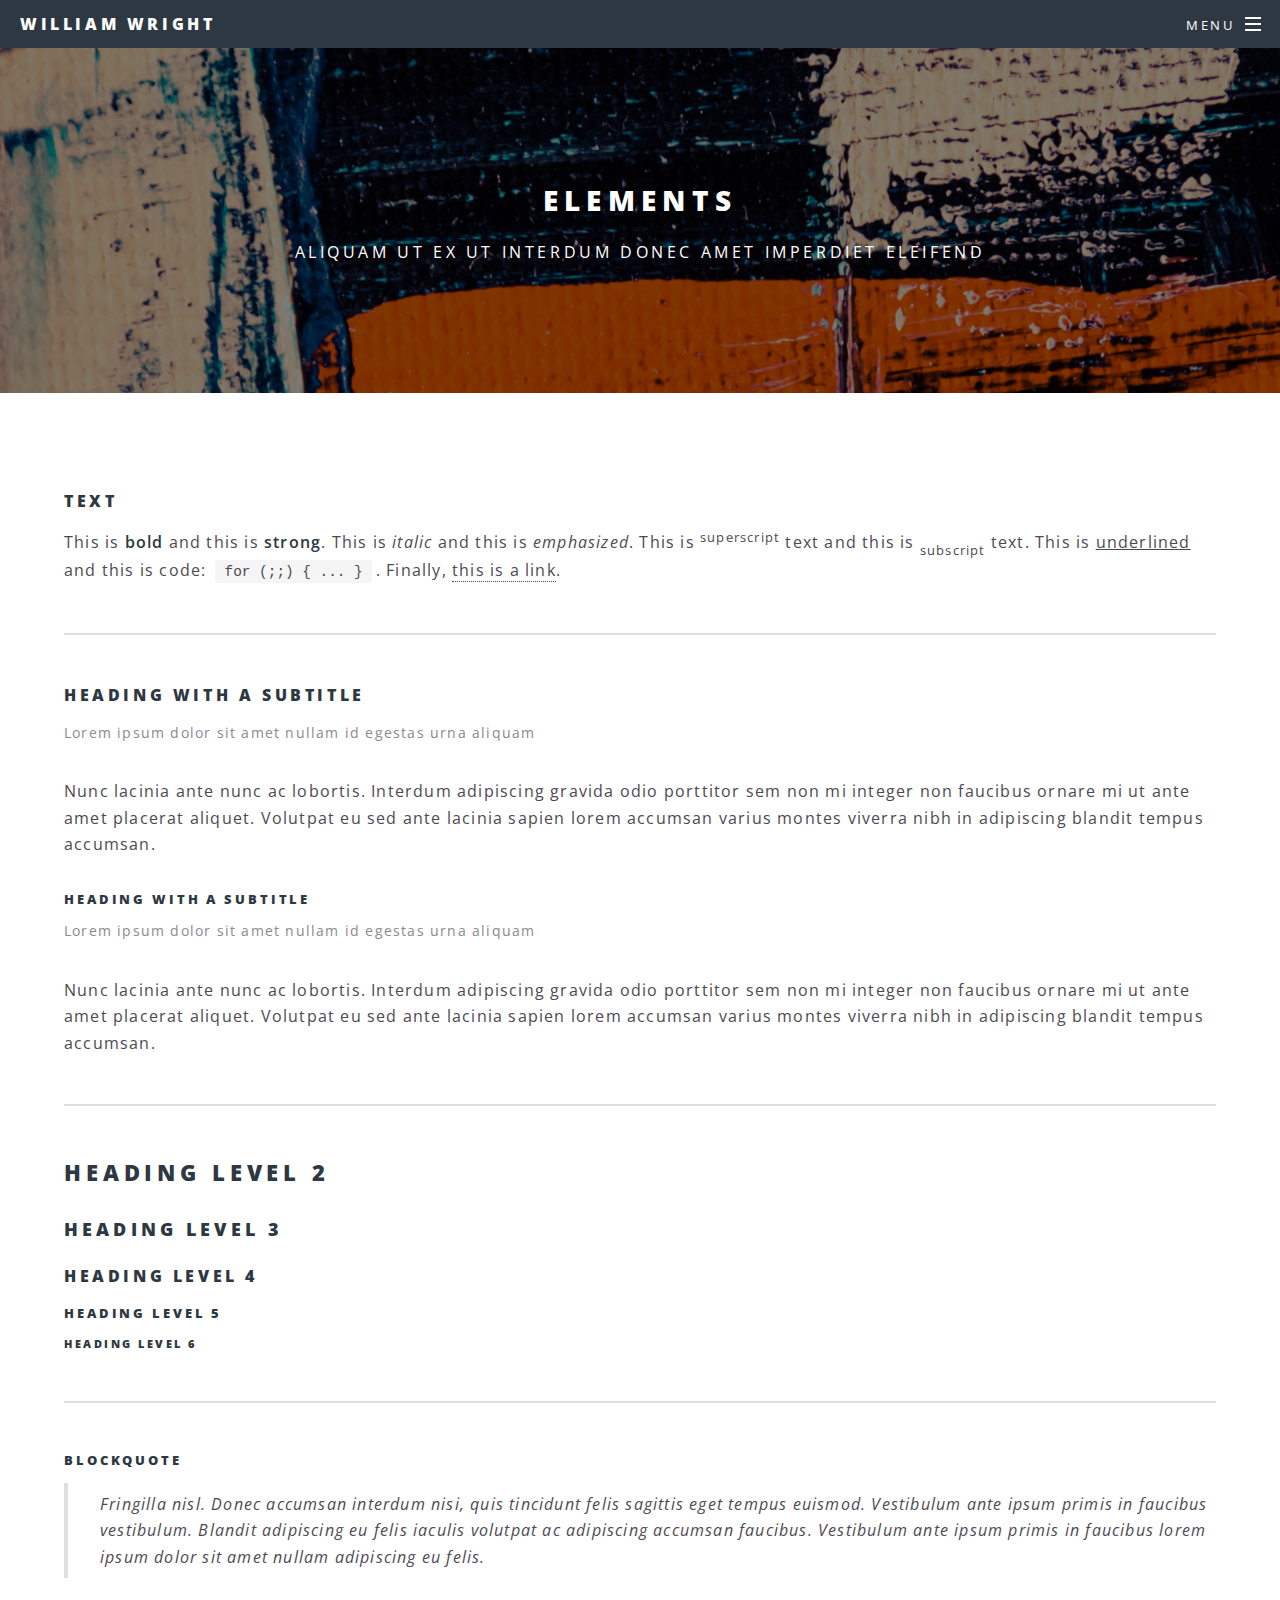
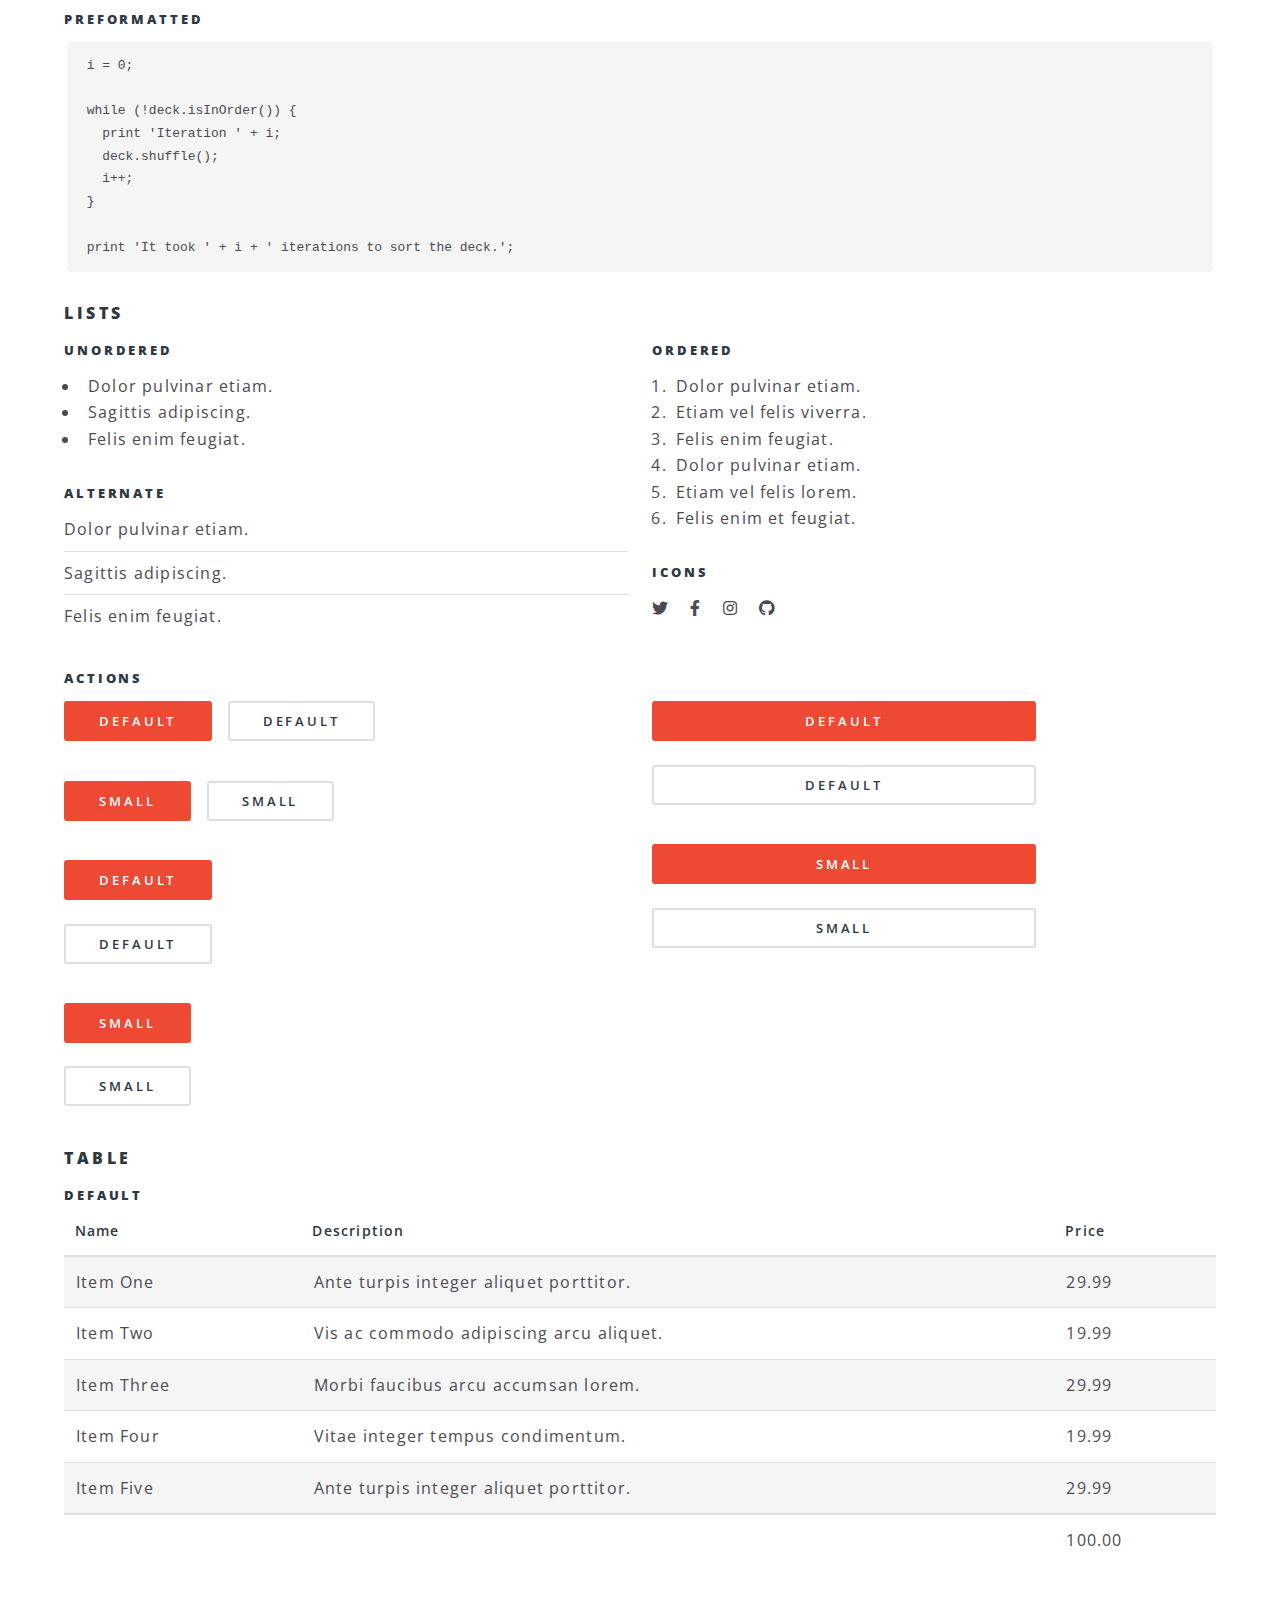
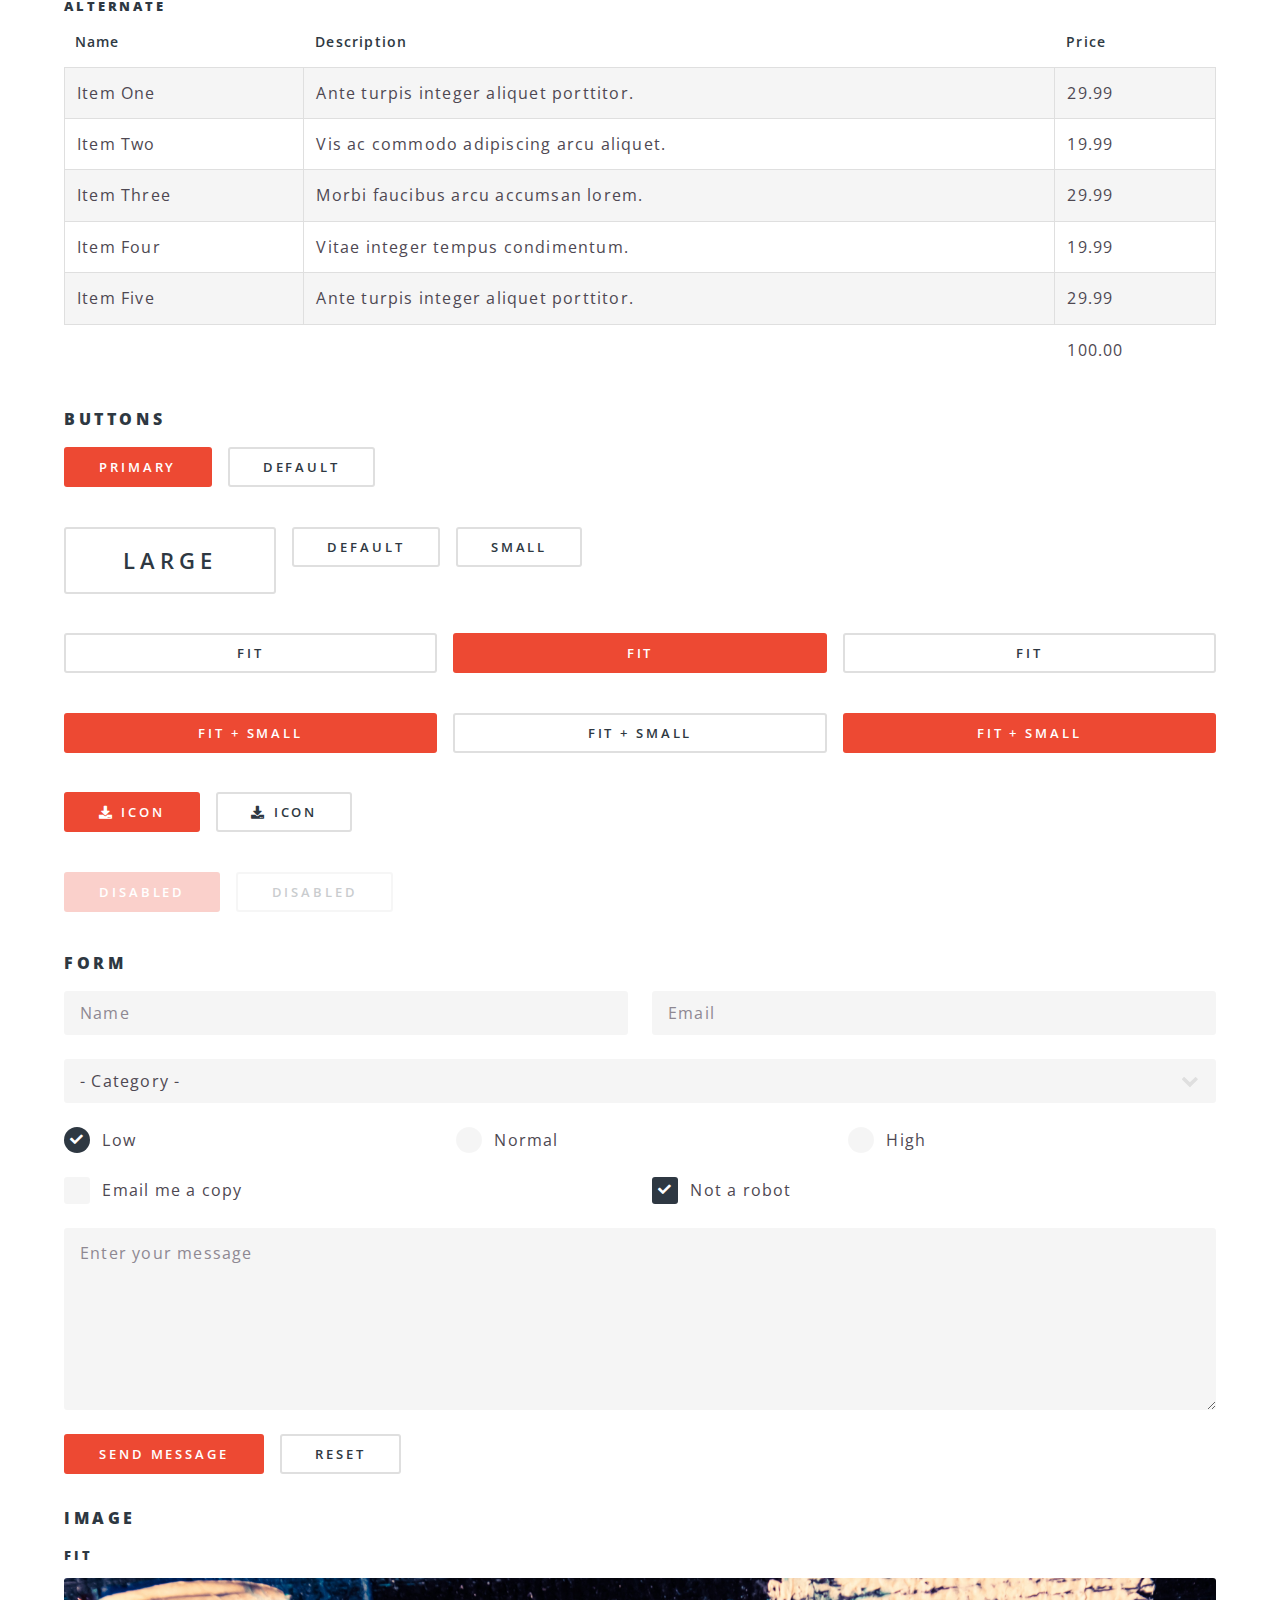
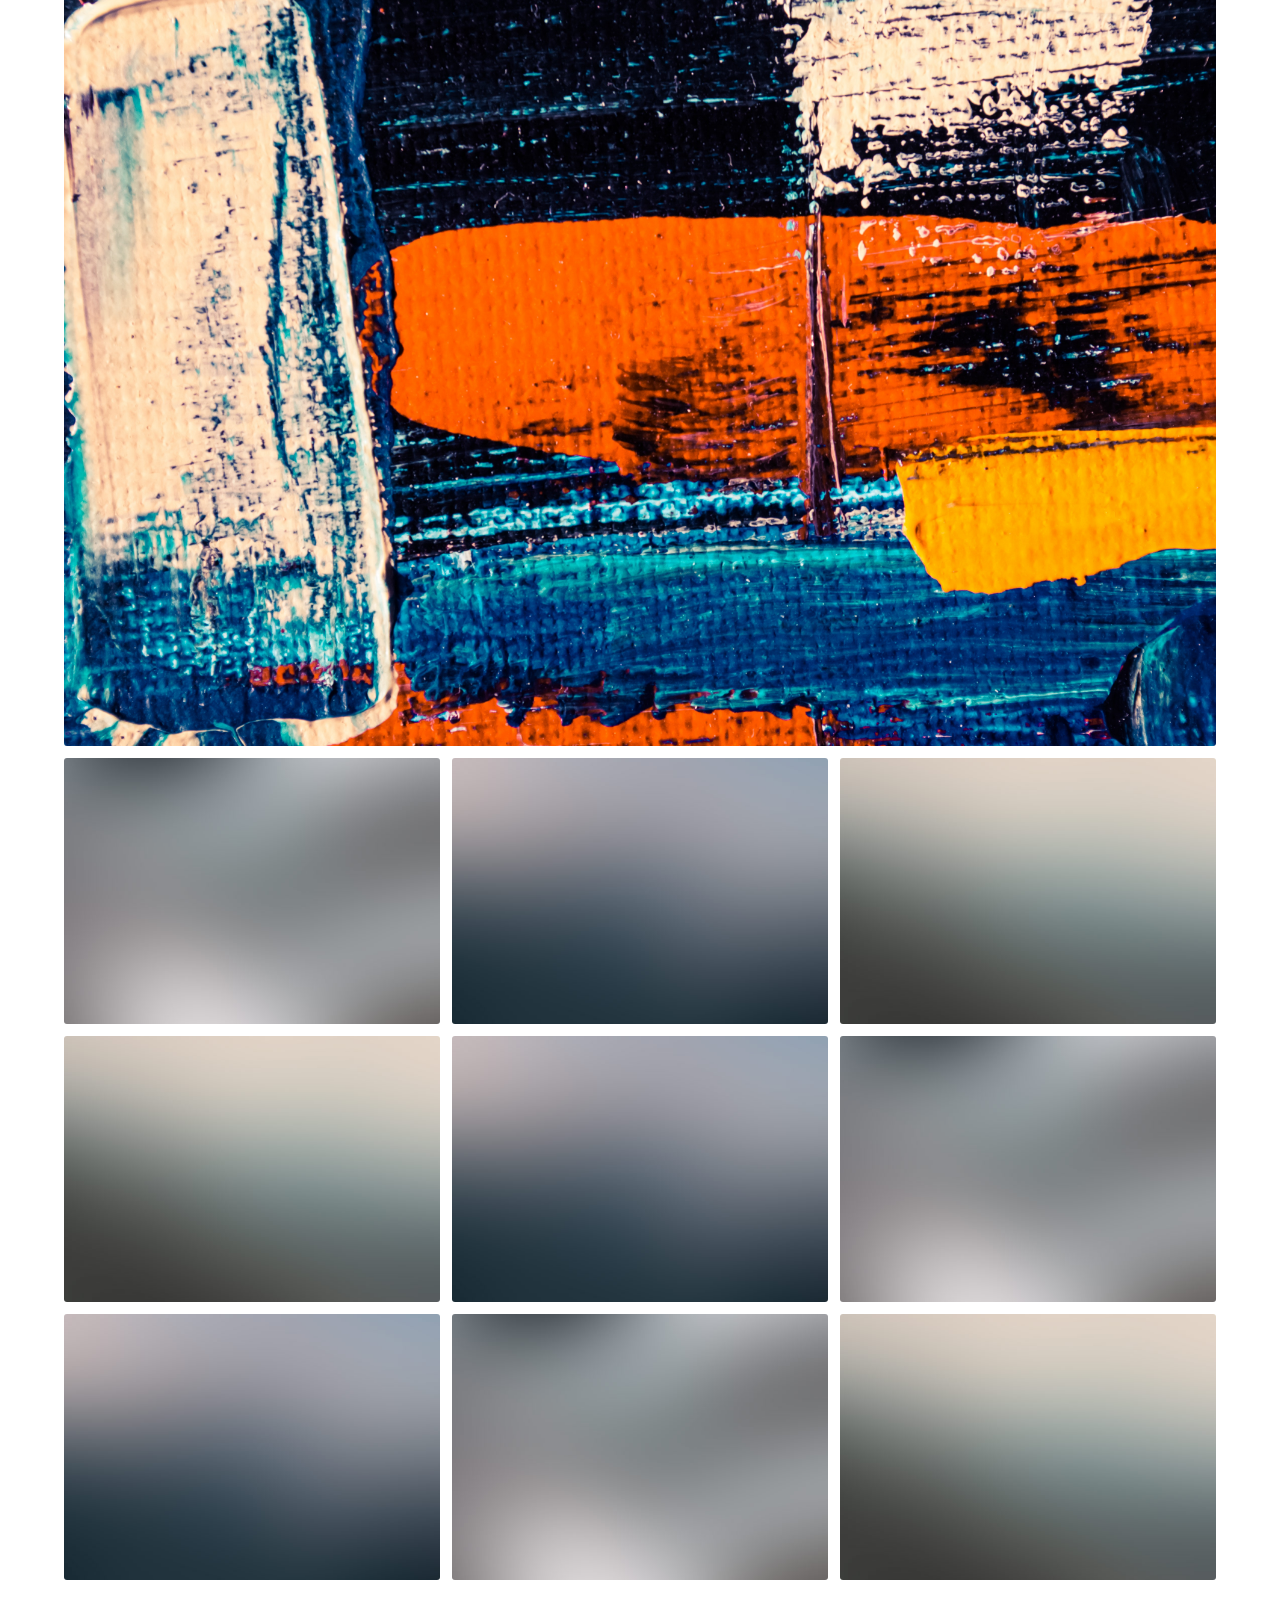
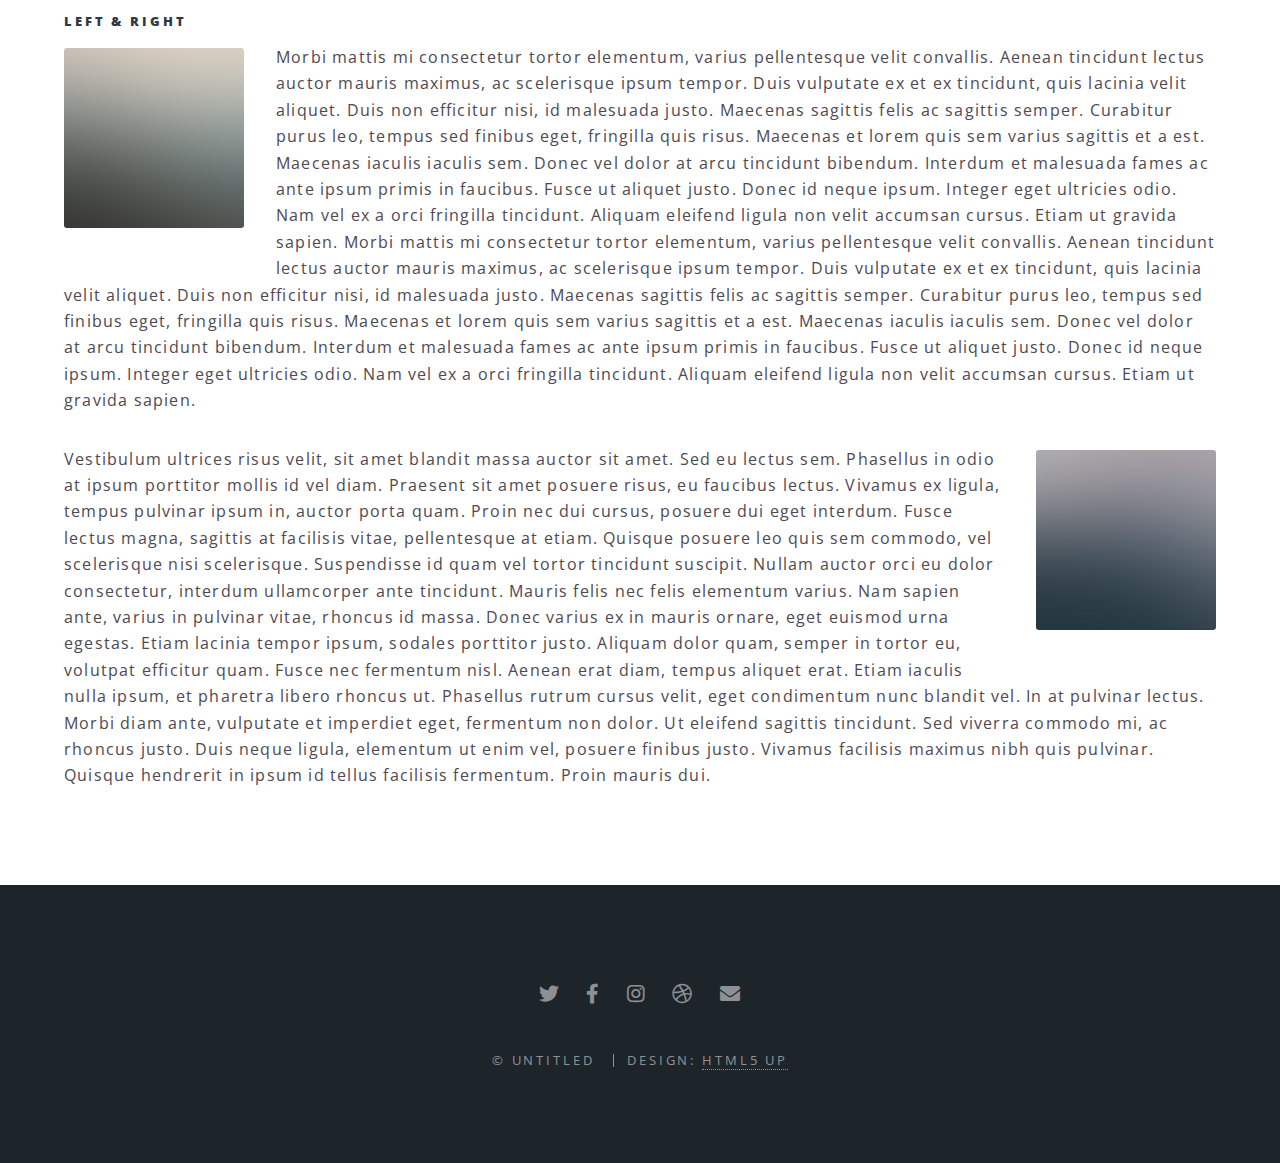
==== commit 5c0ebbd0: "Updated About Me, deleted section 2" ====
--- a/elements.html
+++ b/elements.html
@@ -5,75 +5,89 @@
 	Free for personal and commercial use under the CCA 3.0 license (html5up.net/license)
 -->
 <html>
-	<head>
-		<title>Elements - Spectral by HTML5 UP</title>
-		<meta charset="utf-8" />
-		<meta name="viewport" content="width=device-width, initial-scale=1, user-scalable=no" />
-		<link rel="stylesheet" href="assets/css/main.css" />
-		<noscript><link rel="stylesheet" href="assets/css/noscript.css" /></noscript>
-	</head>
-	<body class="is-preload">
-
-		<!-- Page Wrapper -->
-			<div id="page-wrapper">
-
-				<!-- Header -->
-					<header id="header">
-						<h1><a href="index.html">Spectral</a></h1>
-						<nav id="nav">
+
+<head>
+	<title>William Wright</title>
+	<meta charset="utf-8" />
+	<meta name="viewport" content="width=device-width, initial-scale=1, user-scalable=no" />
+	<link rel="stylesheet" href="assets/css/main.css" />
+	<noscript>
+		<link rel="stylesheet" href="assets/css/noscript.css" />
+	</noscript>
+</head>
+
+<body class="is-preload">
+
+	<!-- Page Wrapper -->
+	<div id="page-wrapper">
+
+		<!-- Header -->
+		<header id="header">
+			<h1><a href="index.html">William Wright</a></h1>
+			<nav id="nav">
+				<ul>
+					<li class="special">
+						<a href="#menu" class="menuToggle"><span>Menu</span></a>
+						<div id="menu">
 							<ul>
-								<li class="special">
-									<a href="#menu" class="menuToggle"><span>Menu</span></a>
-									<div id="menu">
-										<ul>
-											<li><a href="index.html">Home</a></li>
-											<li><a href="generic.html">Generic</a></li>
-											<li><a href="elements.html">Elements</a></li>
-											<li><a href="#">Sign Up</a></li>
-											<li><a href="#">Log In</a></li>
-										</ul>
-									</div>
-								</li>
+								<li><a href="index.html">Home</a></li>
+								<li><a href="generic.html">Generic</a></li>
+								<li><a href="elements.html">Elements</a></li>
+								<li><a href="#">Sign Up</a></li>
+								<li><a href="#">Log In</a></li>
 							</ul>
-						</nav>
-					</header>
-
-				<!-- Main -->
-					<article id="main">
+						</div>
+					</li>
+				</ul>
+			</nav>
+		</header>
+
+		<!-- Main -->
+		<article id="main">
+			<header>
+				<h2>Elements</h2>
+				<p>Aliquam ut ex ut interdum donec amet imperdiet eleifend</p>
+			</header>
+			<section class="wrapper style5">
+				<div class="inner">
+
+					<section>
+						<h4>Text</h4>
+						<p>This is <b>bold</b> and this is <strong>strong</strong>. This is <i>italic</i> and this is
+							<em>emphasized</em>.
+							This is <sup>superscript</sup> text and this is <sub>subscript</sub> text.
+							This is <u>underlined</u> and this is code: <code>for (;;) { ... }</code>. Finally, <a href="#">this is a
+								link</a>.
+						</p>
+						<hr />
 						<header>
-							<h2>Elements</h2>
-							<p>Aliquam ut ex ut interdum donec amet imperdiet eleifend</p>
+							<h4>Heading with a Subtitle</h4>
+							<p>Lorem ipsum dolor sit amet nullam id egestas urna aliquam</p>
 						</header>
-						<section class="wrapper style5">
-							<div class="inner">
-
-								<section>
-									<h4>Text</h4>
-									<p>This is <b>bold</b> and this is <strong>strong</strong>. This is <i>italic</i> and this is <em>emphasized</em>.
-									This is <sup>superscript</sup> text and this is <sub>subscript</sub> text.
-									This is <u>underlined</u> and this is code: <code>for (;;) { ... }</code>. Finally, <a href="#">this is a link</a>.</p>
-									<hr />
-									<header>
-										<h4>Heading with a Subtitle</h4>
-										<p>Lorem ipsum dolor sit amet nullam id egestas urna aliquam</p>
-									</header>
-									<p>Nunc lacinia ante nunc ac lobortis. Interdum adipiscing gravida odio porttitor sem non mi integer non faucibus ornare mi ut ante amet placerat aliquet. Volutpat eu sed ante lacinia sapien lorem accumsan varius montes viverra nibh in adipiscing blandit tempus accumsan.</p>
-									<header>
-										<h5>Heading with a Subtitle</h5>
-										<p>Lorem ipsum dolor sit amet nullam id egestas urna aliquam</p>
-									</header>
-									<p>Nunc lacinia ante nunc ac lobortis. Interdum adipiscing gravida odio porttitor sem non mi integer non faucibus ornare mi ut ante amet placerat aliquet. Volutpat eu sed ante lacinia sapien lorem accumsan varius montes viverra nibh in adipiscing blandit tempus accumsan.</p>
-									<hr />
-									<h2>Heading Level 2</h2>
-									<h3>Heading Level 3</h3>
-									<h4>Heading Level 4</h4>
-									<h5>Heading Level 5</h5>
-									<h6>Heading Level 6</h6>
-									<hr />
-									<h5>Blockquote</h5>
-									<blockquote>Fringilla nisl. Donec accumsan interdum nisi, quis tincidunt felis sagittis eget tempus euismod. Vestibulum ante ipsum primis in faucibus vestibulum. Blandit adipiscing eu felis iaculis volutpat ac adipiscing accumsan faucibus. Vestibulum ante ipsum primis in faucibus lorem ipsum dolor sit amet nullam adipiscing eu felis.</blockquote>
-									<h5>Preformatted</h5>
-									<pre><code>i = 0;
+						<p>Nunc lacinia ante nunc ac lobortis. Interdum adipiscing gravida odio porttitor sem non mi integer non
+							faucibus ornare mi ut ante amet placerat aliquet. Volutpat eu sed ante lacinia sapien lorem accumsan
+							varius montes viverra nibh in adipiscing blandit tempus accumsan.</p>
+						<header>
+							<h5>Heading with a Subtitle</h5>
+							<p>Lorem ipsum dolor sit amet nullam id egestas urna aliquam</p>
+						</header>
+						<p>Nunc lacinia ante nunc ac lobortis. Interdum adipiscing gravida odio porttitor sem non mi integer non
+							faucibus ornare mi ut ante amet placerat aliquet. Volutpat eu sed ante lacinia sapien lorem accumsan
+							varius montes viverra nibh in adipiscing blandit tempus accumsan.</p>
+						<hr />
+						<h2>Heading Level 2</h2>
+						<h3>Heading Level 3</h3>
+						<h4>Heading Level 4</h4>
+						<h5>Heading Level 5</h5>
+						<h6>Heading Level 6</h6>
+						<hr />
+						<h5>Blockquote</h5>
+						<blockquote>Fringilla nisl. Donec accumsan interdum nisi, quis tincidunt felis sagittis eget tempus euismod.
+							Vestibulum ante ipsum primis in faucibus vestibulum. Blandit adipiscing eu felis iaculis volutpat ac
+							adipiscing accumsan faucibus. Vestibulum ante ipsum primis in faucibus lorem ipsum dolor sit amet nullam
+							adipiscing eu felis.</blockquote>
+						<h5>Preformatted</h5>
+						<pre><code>i = 0;
 
 while (!deck.isInOrder()) {
   print 'Iteration ' + i;
@@ -82,305 +96,336 @@
 }
 
 print 'It took ' + i + ' iterations to sort the deck.';</code></pre>
-								</section>
-
-								<section>
-									<h4>Lists</h4>
-									<div class="row">
-										<div class="col-6 col-12-medium">
-											<h5>Unordered</h5>
-											<ul>
-												<li>Dolor pulvinar etiam.</li>
-												<li>Sagittis adipiscing.</li>
-												<li>Felis enim feugiat.</li>
-											</ul>
-											<h5>Alternate</h5>
-											<ul class="alt">
-												<li>Dolor pulvinar etiam.</li>
-												<li>Sagittis adipiscing.</li>
-												<li>Felis enim feugiat.</li>
-											</ul>
-										</div>
-										<div class="col-6 col-12-medium">
-											<h5>Ordered</h5>
-											<ol>
-												<li>Dolor pulvinar etiam.</li>
-												<li>Etiam vel felis viverra.</li>
-												<li>Felis enim feugiat.</li>
-												<li>Dolor pulvinar etiam.</li>
-												<li>Etiam vel felis lorem.</li>
-												<li>Felis enim et feugiat.</li>
-											</ol>
-											<h5>Icons</h5>
-											<ul class="icons">
-												<li><a href="#" class="icon brands fa-twitter"><span class="label">Twitter</span></a></li>
-												<li><a href="#" class="icon brands fa-facebook-f"><span class="label">Facebook</span></a></li>
-												<li><a href="#" class="icon brands fa-instagram"><span class="label">Instagram</span></a></li>
-												<li><a href="#" class="icon brands fa-github"><span class="label">Github</span></a></li>
-											</ul>
-										</div>
-									</div>
-									<h5>Actions</h5>
-									<div class="row">
-										<div class="col-6 col-12-medium">
-											<ul class="actions">
-												<li><a href="#" class="button primary">Default</a></li>
-												<li><a href="#" class="button">Default</a></li>
-											</ul>
-											<ul class="actions small">
-												<li><a href="#" class="button primary small">Small</a></li>
-												<li><a href="#" class="button small">Small</a></li>
-											</ul>
-											<ul class="actions stacked">
-												<li><a href="#" class="button primary">Default</a></li>
-												<li><a href="#" class="button">Default</a></li>
-											</ul>
-											<ul class="actions stacked">
-												<li><a href="#" class="button primary small">Small</a></li>
-												<li><a href="#" class="button small">Small</a></li>
-											</ul>
-										</div>
-										<div class="col-6 col-12-medium">
-											<ul class="actions stacked">
-												<li><a href="#" class="button primary fit">Default</a></li>
-												<li><a href="#" class="button fit">Default</a></li>
-											</ul>
-											<ul class="actions stacked">
-												<li><a href="#" class="button primary small fit">Small</a></li>
-												<li><a href="#" class="button small fit">Small</a></li>
-											</ul>
-										</div>
-									</div>
-								</section>
-
-								<section>
-									<h4>Table</h4>
-									<h5>Default</h5>
-									<div class="table-wrapper">
-										<table>
-											<thead>
-												<tr>
-													<th>Name</th>
-													<th>Description</th>
-													<th>Price</th>
-												</tr>
-											</thead>
-											<tbody>
-												<tr>
-													<td>Item One</td>
-													<td>Ante turpis integer aliquet porttitor.</td>
-													<td>29.99</td>
-												</tr>
-												<tr>
-													<td>Item Two</td>
-													<td>Vis ac commodo adipiscing arcu aliquet.</td>
-													<td>19.99</td>
-												</tr>
-												<tr>
-													<td>Item Three</td>
-													<td> Morbi faucibus arcu accumsan lorem.</td>
-													<td>29.99</td>
-												</tr>
-												<tr>
-													<td>Item Four</td>
-													<td>Vitae integer tempus condimentum.</td>
-													<td>19.99</td>
-												</tr>
-												<tr>
-													<td>Item Five</td>
-													<td>Ante turpis integer aliquet porttitor.</td>
-													<td>29.99</td>
-												</tr>
-											</tbody>
-											<tfoot>
-												<tr>
-													<td colspan="2"></td>
-													<td>100.00</td>
-												</tr>
-											</tfoot>
-										</table>
-									</div>
-
-									<h5>Alternate</h5>
-									<div class="table-wrapper">
-										<table class="alt">
-											<thead>
-												<tr>
-													<th>Name</th>
-													<th>Description</th>
-													<th>Price</th>
-												</tr>
-											</thead>
-											<tbody>
-												<tr>
-													<td>Item One</td>
-													<td>Ante turpis integer aliquet porttitor.</td>
-													<td>29.99</td>
-												</tr>
-												<tr>
-													<td>Item Two</td>
-													<td>Vis ac commodo adipiscing arcu aliquet.</td>
-													<td>19.99</td>
-												</tr>
-												<tr>
-													<td>Item Three</td>
-													<td> Morbi faucibus arcu accumsan lorem.</td>
-													<td>29.99</td>
-												</tr>
-												<tr>
-													<td>Item Four</td>
-													<td>Vitae integer tempus condimentum.</td>
-													<td>19.99</td>
-												</tr>
-												<tr>
-													<td>Item Five</td>
-													<td>Ante turpis integer aliquet porttitor.</td>
-													<td>29.99</td>
-												</tr>
-											</tbody>
-											<tfoot>
-												<tr>
-													<td colspan="2"></td>
-													<td>100.00</td>
-												</tr>
-											</tfoot>
-										</table>
-									</div>
-								</section>
-
-								<section>
-									<h4>Buttons</h4>
+					</section>
+
+					<section>
+						<h4>Lists</h4>
+						<div class="row">
+							<div class="col-6 col-12-medium">
+								<h5>Unordered</h5>
+								<ul>
+									<li>Dolor pulvinar etiam.</li>
+									<li>Sagittis adipiscing.</li>
+									<li>Felis enim feugiat.</li>
+								</ul>
+								<h5>Alternate</h5>
+								<ul class="alt">
+									<li>Dolor pulvinar etiam.</li>
+									<li>Sagittis adipiscing.</li>
+									<li>Felis enim feugiat.</li>
+								</ul>
+							</div>
+							<div class="col-6 col-12-medium">
+								<h5>Ordered</h5>
+								<ol>
+									<li>Dolor pulvinar etiam.</li>
+									<li>Etiam vel felis viverra.</li>
+									<li>Felis enim feugiat.</li>
+									<li>Dolor pulvinar etiam.</li>
+									<li>Etiam vel felis lorem.</li>
+									<li>Felis enim et feugiat.</li>
+								</ol>
+								<h5>Icons</h5>
+								<ul class="icons">
+									<li><a href="#" class="icon brands fa-twitter"><span class="label">Twitter</span></a></li>
+									<li><a href="#" class="icon brands fa-facebook-f"><span class="label">Facebook</span></a></li>
+									<li><a href="#" class="icon brands fa-instagram"><span class="label">Instagram</span></a></li>
+									<li><a href="#" class="icon brands fa-github"><span class="label">Github</span></a></li>
+								</ul>
+							</div>
+						</div>
+						<h5>Actions</h5>
+						<div class="row">
+							<div class="col-6 col-12-medium">
+								<ul class="actions">
+									<li><a href="#" class="button primary">Default</a></li>
+									<li><a href="#" class="button">Default</a></li>
+								</ul>
+								<ul class="actions small">
+									<li><a href="#" class="button primary small">Small</a></li>
+									<li><a href="#" class="button small">Small</a></li>
+								</ul>
+								<ul class="actions stacked">
+									<li><a href="#" class="button primary">Default</a></li>
+									<li><a href="#" class="button">Default</a></li>
+								</ul>
+								<ul class="actions stacked">
+									<li><a href="#" class="button primary small">Small</a></li>
+									<li><a href="#" class="button small">Small</a></li>
+								</ul>
+							</div>
+							<div class="col-6 col-12-medium">
+								<ul class="actions stacked">
+									<li><a href="#" class="button primary fit">Default</a></li>
+									<li><a href="#" class="button fit">Default</a></li>
+								</ul>
+								<ul class="actions stacked">
+									<li><a href="#" class="button primary small fit">Small</a></li>
+									<li><a href="#" class="button small fit">Small</a></li>
+								</ul>
+							</div>
+						</div>
+					</section>
+
+					<section>
+						<h4>Table</h4>
+						<h5>Default</h5>
+						<div class="table-wrapper">
+							<table>
+								<thead>
+									<tr>
+										<th>Name</th>
+										<th>Description</th>
+										<th>Price</th>
+									</tr>
+								</thead>
+								<tbody>
+									<tr>
+										<td>Item One</td>
+										<td>Ante turpis integer aliquet porttitor.</td>
+										<td>29.99</td>
+									</tr>
+									<tr>
+										<td>Item Two</td>
+										<td>Vis ac commodo adipiscing arcu aliquet.</td>
+										<td>19.99</td>
+									</tr>
+									<tr>
+										<td>Item Three</td>
+										<td> Morbi faucibus arcu accumsan lorem.</td>
+										<td>29.99</td>
+									</tr>
+									<tr>
+										<td>Item Four</td>
+										<td>Vitae integer tempus condimentum.</td>
+										<td>19.99</td>
+									</tr>
+									<tr>
+										<td>Item Five</td>
+										<td>Ante turpis integer aliquet porttitor.</td>
+										<td>29.99</td>
+									</tr>
+								</tbody>
+								<tfoot>
+									<tr>
+										<td colspan="2"></td>
+										<td>100.00</td>
+									</tr>
+								</tfoot>
+							</table>
+						</div>
+
+						<h5>Alternate</h5>
+						<div class="table-wrapper">
+							<table class="alt">
+								<thead>
+									<tr>
+										<th>Name</th>
+										<th>Description</th>
+										<th>Price</th>
+									</tr>
+								</thead>
+								<tbody>
+									<tr>
+										<td>Item One</td>
+										<td>Ante turpis integer aliquet porttitor.</td>
+										<td>29.99</td>
+									</tr>
+									<tr>
+										<td>Item Two</td>
+										<td>Vis ac commodo adipiscing arcu aliquet.</td>
+										<td>19.99</td>
+									</tr>
+									<tr>
+										<td>Item Three</td>
+										<td> Morbi faucibus arcu accumsan lorem.</td>
+										<td>29.99</td>
+									</tr>
+									<tr>
+										<td>Item Four</td>
+										<td>Vitae integer tempus condimentum.</td>
+										<td>19.99</td>
+									</tr>
+									<tr>
+										<td>Item Five</td>
+										<td>Ante turpis integer aliquet porttitor.</td>
+										<td>29.99</td>
+									</tr>
+								</tbody>
+								<tfoot>
+									<tr>
+										<td colspan="2"></td>
+										<td>100.00</td>
+									</tr>
+								</tfoot>
+							</table>
+						</div>
+					</section>
+
+					<section>
+						<h4>Buttons</h4>
+						<ul class="actions">
+							<li><a href="#" class="button primary">Primary</a></li>
+							<li><a href="#" class="button">Default</a></li>
+						</ul>
+						<ul class="actions">
+							<li><a href="#" class="button large">Large</a></li>
+							<li><a href="#" class="button">Default</a></li>
+							<li><a href="#" class="button small">Small</a></li>
+						</ul>
+						<ul class="actions fit">
+							<li><a href="#" class="button fit">Fit</a></li>
+							<li><a href="#" class="button primary fit">Fit</a></li>
+							<li><a href="#" class="button fit">Fit</a></li>
+						</ul>
+						<ul class="actions fit small">
+							<li><a href="#" class="button primary fit small">Fit + Small</a></li>
+							<li><a href="#" class="button fit small">Fit + Small</a></li>
+							<li><a href="#" class="button primary fit small">Fit + Small</a></li>
+						</ul>
+						<ul class="actions">
+							<li><a href="#" class="button primary icon solid fa-download">Icon</a></li>
+							<li><a href="#" class="button icon solid fa-download">Icon</a></li>
+						</ul>
+						<ul class="actions">
+							<li><span class="button primary disabled">Disabled</span></li>
+							<li><span class="button disabled">Disabled</span></li>
+						</ul>
+					</section>
+
+					<section>
+						<h4>Form</h4>
+						<form method="post" action="#">
+							<div class="row gtr-uniform">
+								<div class="col-6 col-12-xsmall">
+									<input type="text" name="demo-name" id="demo-name" value="" placeholder="Name" />
+								</div>
+								<div class="col-6 col-12-xsmall">
+									<input type="email" name="demo-email" id="demo-email" value="" placeholder="Email" />
+								</div>
+								<div class="col-12">
+									<select name="demo-category" id="demo-category">
+										<option value="">- Category -</option>
+										<option value="1">Manufacturing</option>
+										<option value="1">Shipping</option>
+										<option value="1">Administration</option>
+										<option value="1">Human Resources</option>
+									</select>
+								</div>
+								<div class="col-4 col-12-small">
+									<input type="radio" id="demo-priority-low" name="demo-priority" checked>
+									<label for="demo-priority-low">Low</label>
+								</div>
+								<div class="col-4 col-12-small">
+									<input type="radio" id="demo-priority-normal" name="demo-priority">
+									<label for="demo-priority-normal">Normal</label>
+								</div>
+								<div class="col-4 col-12-small">
+									<input type="radio" id="demo-priority-high" name="demo-priority">
+									<label for="demo-priority-high">High</label>
+								</div>
+								<div class="col-6 col-12-small">
+									<input type="checkbox" id="demo-copy" name="demo-copy">
+									<label for="demo-copy">Email me a copy</label>
+								</div>
+								<div class="col-6 col-12-small">
+									<input type="checkbox" id="demo-human" name="demo-human" checked>
+									<label for="demo-human">Not a robot</label>
+								</div>
+								<div class="col-12">
+									<textarea name="demo-message" id="demo-message" placeholder="Enter your message" rows="6"></textarea>
+								</div>
+								<div class="col-12">
 									<ul class="actions">
-										<li><a href="#" class="button primary">Primary</a></li>
-										<li><a href="#" class="button">Default</a></li>
+										<li><input type="submit" value="Send Message" class="primary" /></li>
+										<li><input type="reset" value="Reset" /></li>
 									</ul>
-									<ul class="actions">
-										<li><a href="#" class="button large">Large</a></li>
-										<li><a href="#" class="button">Default</a></li>
-										<li><a href="#" class="button small">Small</a></li>
-									</ul>
-									<ul class="actions fit">
-										<li><a href="#" class="button fit">Fit</a></li>
-										<li><a href="#" class="button primary fit">Fit</a></li>
-										<li><a href="#" class="button fit">Fit</a></li>
-									</ul>
-									<ul class="actions fit small">
-										<li><a href="#" class="button primary fit small">Fit + Small</a></li>
-										<li><a href="#" class="button fit small">Fit + Small</a></li>
-										<li><a href="#" class="button primary fit small">Fit + Small</a></li>
-									</ul>
-									<ul class="actions">
-										<li><a href="#" class="button primary icon solid fa-download">Icon</a></li>
-										<li><a href="#" class="button icon solid fa-download">Icon</a></li>
-									</ul>
-									<ul class="actions">
-										<li><span class="button primary disabled">Disabled</span></li>
-										<li><span class="button disabled">Disabled</span></li>
-									</ul>
-								</section>
-
-								<section>
-									<h4>Form</h4>
-									<form method="post" action="#">
-										<div class="row gtr-uniform">
-											<div class="col-6 col-12-xsmall">
-												<input type="text" name="demo-name" id="demo-name" value="" placeholder="Name" />
-											</div>
-											<div class="col-6 col-12-xsmall">
-												<input type="email" name="demo-email" id="demo-email" value="" placeholder="Email" />
-											</div>
-											<div class="col-12">
-												<select name="demo-category" id="demo-category">
-													<option value="">- Category -</option>
-													<option value="1">Manufacturing</option>
-													<option value="1">Shipping</option>
-													<option value="1">Administration</option>
-													<option value="1">Human Resources</option>
-												</select>
-											</div>
-											<div class="col-4 col-12-small">
-												<input type="radio" id="demo-priority-low" name="demo-priority" checked>
-												<label for="demo-priority-low">Low</label>
-											</div>
-											<div class="col-4 col-12-small">
-												<input type="radio" id="demo-priority-normal" name="demo-priority">
-												<label for="demo-priority-normal">Normal</label>
-											</div>
-											<div class="col-4 col-12-small">
-												<input type="radio" id="demo-priority-high" name="demo-priority">
-												<label for="demo-priority-high">High</label>
-											</div>
-											<div class="col-6 col-12-small">
-												<input type="checkbox" id="demo-copy" name="demo-copy">
-												<label for="demo-copy">Email me a copy</label>
-											</div>
-											<div class="col-6 col-12-small">
-												<input type="checkbox" id="demo-human" name="demo-human" checked>
-												<label for="demo-human">Not a robot</label>
-											</div>
-											<div class="col-12">
-												<textarea name="demo-message" id="demo-message" placeholder="Enter your message" rows="6"></textarea>
-											</div>
-											<div class="col-12">
-												<ul class="actions">
-													<li><input type="submit" value="Send Message" class="primary" /></li>
-													<li><input type="reset" value="Reset" /></li>
-												</ul>
-											</div>
-										</div>
-									</form>
-								</section>
-
-								<section>
-									<h4>Image</h4>
-									<h5>Fit</h5>
-									<div class="box alt">
-										<div class="row gtr-50 gtr-uniform">
-											<div class="col-12"><span class="image fit"><img src="images/banner.jpg" alt="" /></span></div>
-											<div class="col-4"><span class="image fit"><img src="images/pic01.jpg" alt="" /></span></div>
-											<div class="col-4"><span class="image fit"><img src="images/pic02.jpg" alt="" /></span></div>
-											<div class="col-4"><span class="image fit"><img src="images/pic03.jpg" alt="" /></span></div>
-											<div class="col-4"><span class="image fit"><img src="images/pic03.jpg" alt="" /></span></div>
-											<div class="col-4"><span class="image fit"><img src="images/pic02.jpg" alt="" /></span></div>
-											<div class="col-4"><span class="image fit"><img src="images/pic01.jpg" alt="" /></span></div>
-											<div class="col-4"><span class="image fit"><img src="images/pic02.jpg" alt="" /></span></div>
-											<div class="col-4"><span class="image fit"><img src="images/pic01.jpg" alt="" /></span></div>
-											<div class="col-4"><span class="image fit"><img src="images/pic03.jpg" alt="" /></span></div>
-										</div>
-									</div>
-									<h5>Left &amp; Right</h5>
-									<p><span class="image left"><img src="images/pic04.jpg" alt="" /></span>Morbi mattis mi consectetur tortor elementum, varius pellentesque velit convallis. Aenean tincidunt lectus auctor mauris maximus, ac scelerisque ipsum tempor. Duis vulputate ex et ex tincidunt, quis lacinia velit aliquet. Duis non efficitur nisi, id malesuada justo. Maecenas sagittis felis ac sagittis semper. Curabitur purus leo, tempus sed finibus eget, fringilla quis risus. Maecenas et lorem quis sem varius sagittis et a est. Maecenas iaculis iaculis sem. Donec vel dolor at arcu tincidunt bibendum. Interdum et malesuada fames ac ante ipsum primis in faucibus. Fusce ut aliquet justo. Donec id neque ipsum. Integer eget ultricies odio. Nam vel ex a orci fringilla tincidunt. Aliquam eleifend ligula non velit accumsan cursus. Etiam ut gravida sapien. Morbi mattis mi consectetur tortor elementum, varius pellentesque velit convallis. Aenean tincidunt lectus auctor mauris maximus, ac scelerisque ipsum tempor. Duis vulputate ex et ex tincidunt, quis lacinia velit aliquet. Duis non efficitur nisi, id malesuada justo. Maecenas sagittis felis ac sagittis semper. Curabitur purus leo, tempus sed finibus eget, fringilla quis risus. Maecenas et lorem quis sem varius sagittis et a est. Maecenas iaculis iaculis sem. Donec vel dolor at arcu tincidunt bibendum. Interdum et malesuada fames ac ante ipsum primis in faucibus. Fusce ut aliquet justo. Donec id neque ipsum. Integer eget ultricies odio. Nam vel ex a orci fringilla tincidunt. Aliquam eleifend ligula non velit accumsan cursus. Etiam ut gravida sapien.</p>
-									<p><span class="image right"><img src="images/pic05.jpg" alt="" /></span>Vestibulum ultrices risus velit, sit amet blandit massa auctor sit amet. Sed eu lectus sem. Phasellus in odio at ipsum porttitor mollis id vel diam. Praesent sit amet posuere risus, eu faucibus lectus. Vivamus ex ligula, tempus pulvinar ipsum in, auctor porta quam. Proin nec dui cursus, posuere dui eget interdum. Fusce lectus magna, sagittis at facilisis vitae, pellentesque at etiam. Quisque posuere leo quis sem commodo, vel scelerisque nisi scelerisque. Suspendisse id quam vel tortor tincidunt suscipit. Nullam auctor orci eu dolor consectetur, interdum ullamcorper ante tincidunt. Mauris felis nec felis elementum varius. Nam sapien ante, varius in pulvinar vitae, rhoncus id massa. Donec varius ex in mauris ornare, eget euismod urna egestas. Etiam lacinia tempor ipsum, sodales porttitor justo. Aliquam dolor quam, semper in tortor eu, volutpat efficitur quam. Fusce nec fermentum nisl. Aenean erat diam, tempus aliquet erat. Etiam iaculis nulla ipsum, et pharetra libero rhoncus ut. Phasellus rutrum cursus velit, eget condimentum nunc blandit vel. In at pulvinar lectus. Morbi diam ante, vulputate et imperdiet eget, fermentum non dolor. Ut eleifend sagittis tincidunt. Sed viverra commodo mi, ac rhoncus justo. Duis neque ligula, elementum ut enim vel, posuere finibus justo. Vivamus facilisis maximus nibh quis pulvinar. Quisque hendrerit in ipsum id tellus facilisis fermentum. Proin mauris dui.</p>
-								</section>
-
-							</div>
-						</section>
-					</article>
-
-				<!-- Footer -->
-					<footer id="footer">
-						<ul class="icons">
-							<li><a href="#" class="icon brands fa-twitter"><span class="label">Twitter</span></a></li>
-							<li><a href="#" class="icon brands fa-facebook-f"><span class="label">Facebook</span></a></li>
-							<li><a href="#" class="icon brands fa-instagram"><span class="label">Instagram</span></a></li>
-							<li><a href="#" class="icon brands fa-dribbble"><span class="label">Dribbble</span></a></li>
-							<li><a href="#" class="icon solid fa-envelope"><span class="label">Email</span></a></li>
-						</ul>
-						<ul class="copyright">
-							<li>&copy; Untitled</li><li>Design: <a href="http://html5up.net">HTML5 UP</a></li>
-						</ul>
-					</footer>
-
-			</div>
-
-		<!-- Scripts -->
-			<script src="assets/js/jquery.min.js"></script>
-			<script src="assets/js/jquery.scrollex.min.js"></script>
-			<script src="assets/js/jquery.scrolly.min.js"></script>
-			<script src="assets/js/browser.min.js"></script>
-			<script src="assets/js/breakpoints.min.js"></script>
-			<script src="assets/js/util.js"></script>
-			<script src="assets/js/main.js"></script>
-
-	</body>
+								</div>
+							</div>
+						</form>
+					</section>
+
+					<section>
+						<h4>Image</h4>
+						<h5>Fit</h5>
+						<div class="box alt">
+							<div class="row gtr-50 gtr-uniform">
+								<div class="col-12"><span class="image fit"><img src="images/banner.jpg" alt="" /></span></div>
+								<div class="col-4"><span class="image fit"><img src="images/pic01.jpg" alt="" /></span></div>
+								<div class="col-4"><span class="image fit"><img src="images/pic02.jpg" alt="" /></span></div>
+								<div class="col-4"><span class="image fit"><img src="images/pic03.jpg" alt="" /></span></div>
+								<div class="col-4"><span class="image fit"><img src="images/pic03.jpg" alt="" /></span></div>
+								<div class="col-4"><span class="image fit"><img src="images/pic02.jpg" alt="" /></span></div>
+								<div class="col-4"><span class="image fit"><img src="images/pic01.jpg" alt="" /></span></div>
+								<div class="col-4"><span class="image fit"><img src="images/pic02.jpg" alt="" /></span></div>
+								<div class="col-4"><span class="image fit"><img src="images/pic01.jpg" alt="" /></span></div>
+								<div class="col-4"><span class="image fit"><img src="images/pic03.jpg" alt="" /></span></div>
+							</div>
+						</div>
+						<h5>Left &amp; Right</h5>
+						<p><span class="image left"><img src="images/pic04.jpg" alt="" /></span>Morbi mattis mi consectetur tortor
+							elementum, varius pellentesque velit convallis. Aenean tincidunt lectus auctor mauris maximus, ac
+							scelerisque ipsum tempor. Duis vulputate ex et ex tincidunt, quis lacinia velit aliquet. Duis non
+							efficitur nisi, id malesuada justo. Maecenas sagittis felis ac sagittis semper. Curabitur purus leo,
+							tempus sed finibus eget, fringilla quis risus. Maecenas et lorem quis sem varius sagittis et a est.
+							Maecenas iaculis iaculis sem. Donec vel dolor at arcu tincidunt bibendum. Interdum et malesuada fames ac
+							ante ipsum primis in faucibus. Fusce ut aliquet justo. Donec id neque ipsum. Integer eget ultricies odio.
+							Nam vel ex a orci fringilla tincidunt. Aliquam eleifend ligula non velit accumsan cursus. Etiam ut gravida
+							sapien. Morbi mattis mi consectetur tortor elementum, varius pellentesque velit convallis. Aenean
+							tincidunt lectus auctor mauris maximus, ac scelerisque ipsum tempor. Duis vulputate ex et ex tincidunt,
+							quis lacinia velit aliquet. Duis non efficitur nisi, id malesuada justo. Maecenas sagittis felis ac
+							sagittis semper. Curabitur purus leo, tempus sed finibus eget, fringilla quis risus. Maecenas et lorem
+							quis sem varius sagittis et a est. Maecenas iaculis iaculis sem. Donec vel dolor at arcu tincidunt
+							bibendum. Interdum et malesuada fames ac ante ipsum primis in faucibus. Fusce ut aliquet justo. Donec id
+							neque ipsum. Integer eget ultricies odio. Nam vel ex a orci fringilla tincidunt. Aliquam eleifend ligula
+							non velit accumsan cursus. Etiam ut gravida sapien.</p>
+						<p><span class="image right"><img src="images/pic05.jpg" alt="" /></span>Vestibulum ultrices risus velit,
+							sit amet blandit massa auctor sit amet. Sed eu lectus sem. Phasellus in odio at ipsum porttitor mollis id
+							vel diam. Praesent sit amet posuere risus, eu faucibus lectus. Vivamus ex ligula, tempus pulvinar ipsum
+							in, auctor porta quam. Proin nec dui cursus, posuere dui eget interdum. Fusce lectus magna, sagittis at
+							facilisis vitae, pellentesque at etiam. Quisque posuere leo quis sem commodo, vel scelerisque nisi
+							scelerisque. Suspendisse id quam vel tortor tincidunt suscipit. Nullam auctor orci eu dolor consectetur,
+							interdum ullamcorper ante tincidunt. Mauris felis nec felis elementum varius. Nam sapien ante, varius in
+							pulvinar vitae, rhoncus id massa. Donec varius ex in mauris ornare, eget euismod urna egestas. Etiam
+							lacinia tempor ipsum, sodales porttitor justo. Aliquam dolor quam, semper in tortor eu, volutpat efficitur
+							quam. Fusce nec fermentum nisl. Aenean erat diam, tempus aliquet erat. Etiam iaculis nulla ipsum, et
+							pharetra libero rhoncus ut. Phasellus rutrum cursus velit, eget condimentum nunc blandit vel. In at
+							pulvinar lectus. Morbi diam ante, vulputate et imperdiet eget, fermentum non dolor. Ut eleifend sagittis
+							tincidunt. Sed viverra commodo mi, ac rhoncus justo. Duis neque ligula, elementum ut enim vel, posuere
+							finibus justo. Vivamus facilisis maximus nibh quis pulvinar. Quisque hendrerit in ipsum id tellus
+							facilisis fermentum. Proin mauris dui.</p>
+					</section>
+
+				</div>
+			</section>
+		</article>
+
+		<!-- Footer -->
+		<footer id="footer">
+			<ul class="icons">
+				<li><a href="#" class="icon brands fa-twitter"><span class="label">Twitter</span></a></li>
+				<li><a href="#" class="icon brands fa-facebook-f"><span class="label">Facebook</span></a></li>
+				<li><a href="#" class="icon brands fa-instagram"><span class="label">Instagram</span></a></li>
+				<li><a href="#" class="icon brands fa-dribbble"><span class="label">Dribbble</span></a></li>
+				<li><a href="#" class="icon solid fa-envelope"><span class="label">Email</span></a></li>
+			</ul>
+			<ul class="copyright">
+				<li>&copy; Untitled</li>
+				<li>Design: <a href="http://html5up.net">HTML5 UP</a></li>
+			</ul>
+		</footer>
+
+	</div>
+
+	<!-- Scripts -->
+	<script src="assets/js/jquery.min.js"></script>
+	<script src="assets/js/jquery.scrollex.min.js"></script>
+	<script src="assets/js/jquery.scrolly.min.js"></script>
+	<script src="assets/js/browser.min.js"></script>
+	<script src="assets/js/breakpoints.min.js"></script>
+	<script src="assets/js/util.js"></script>
+	<script src="assets/js/main.js"></script>
+
+</body>
+
 </html>